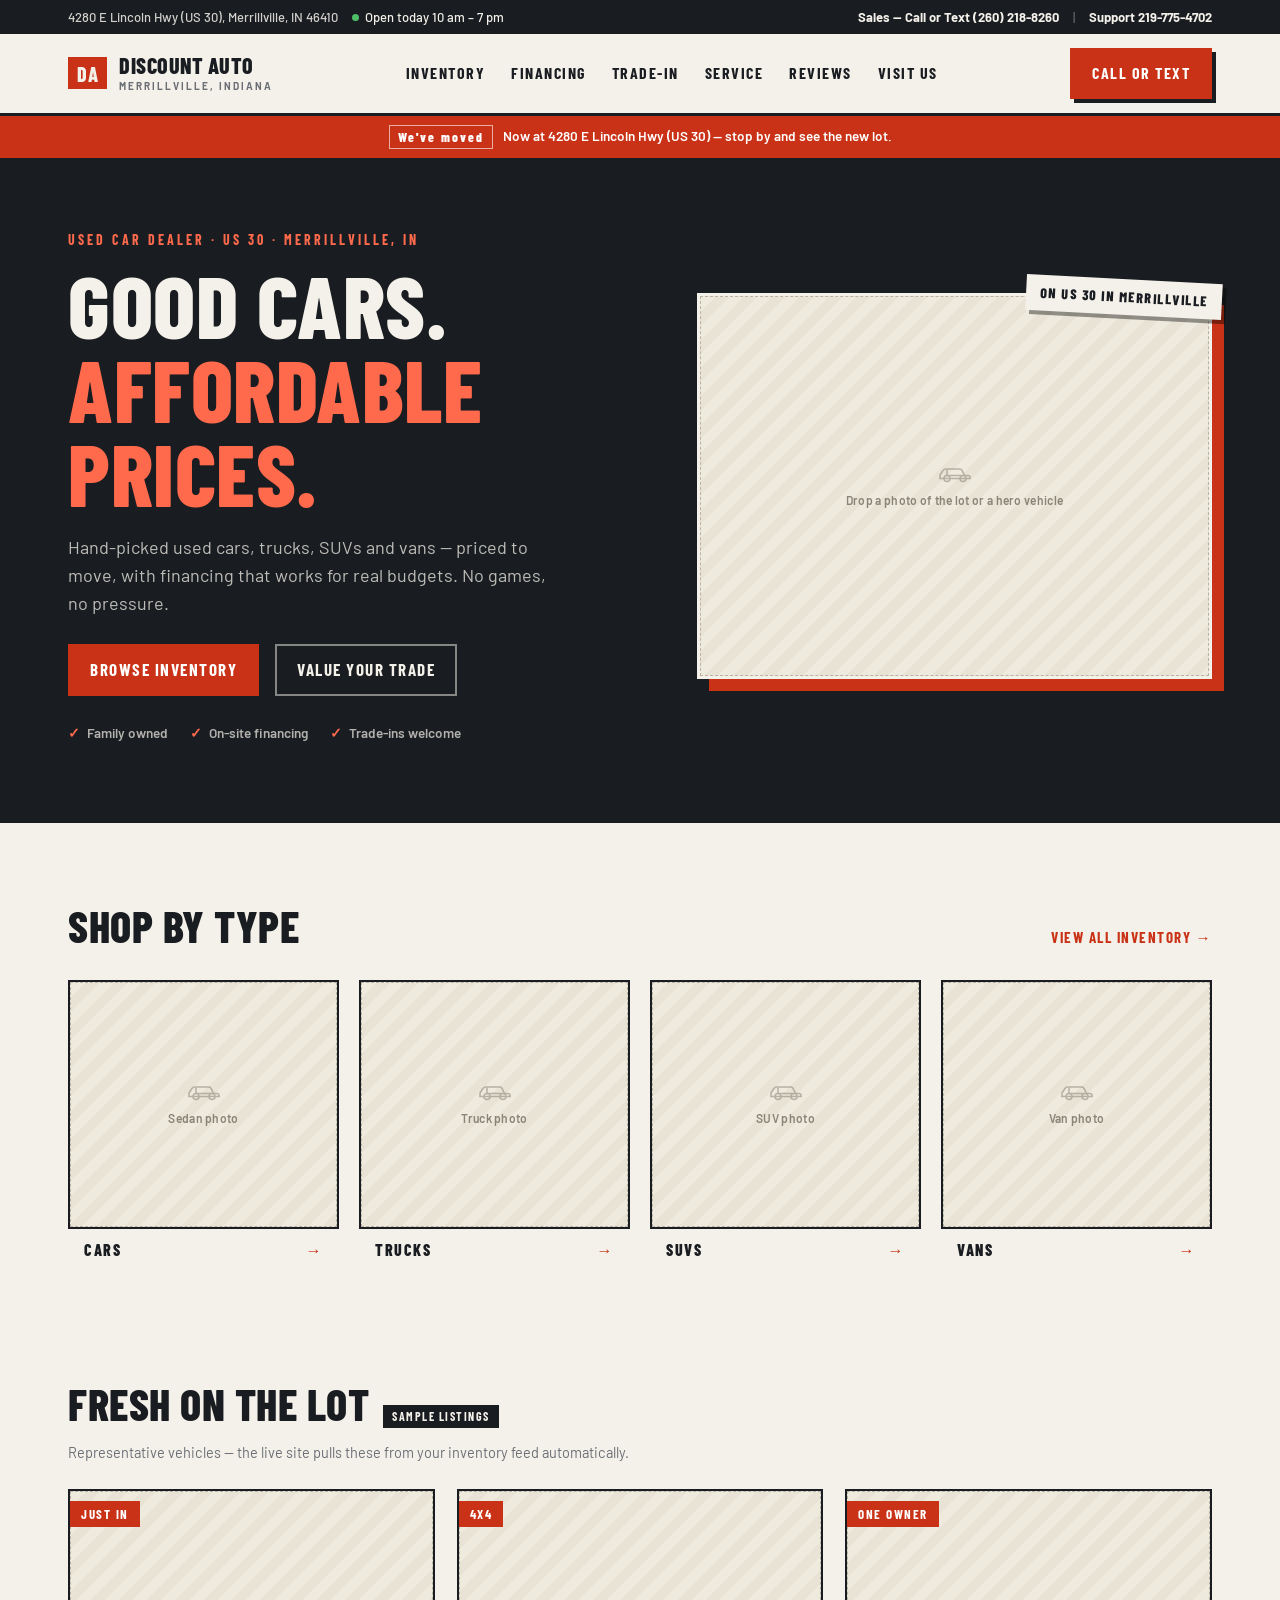
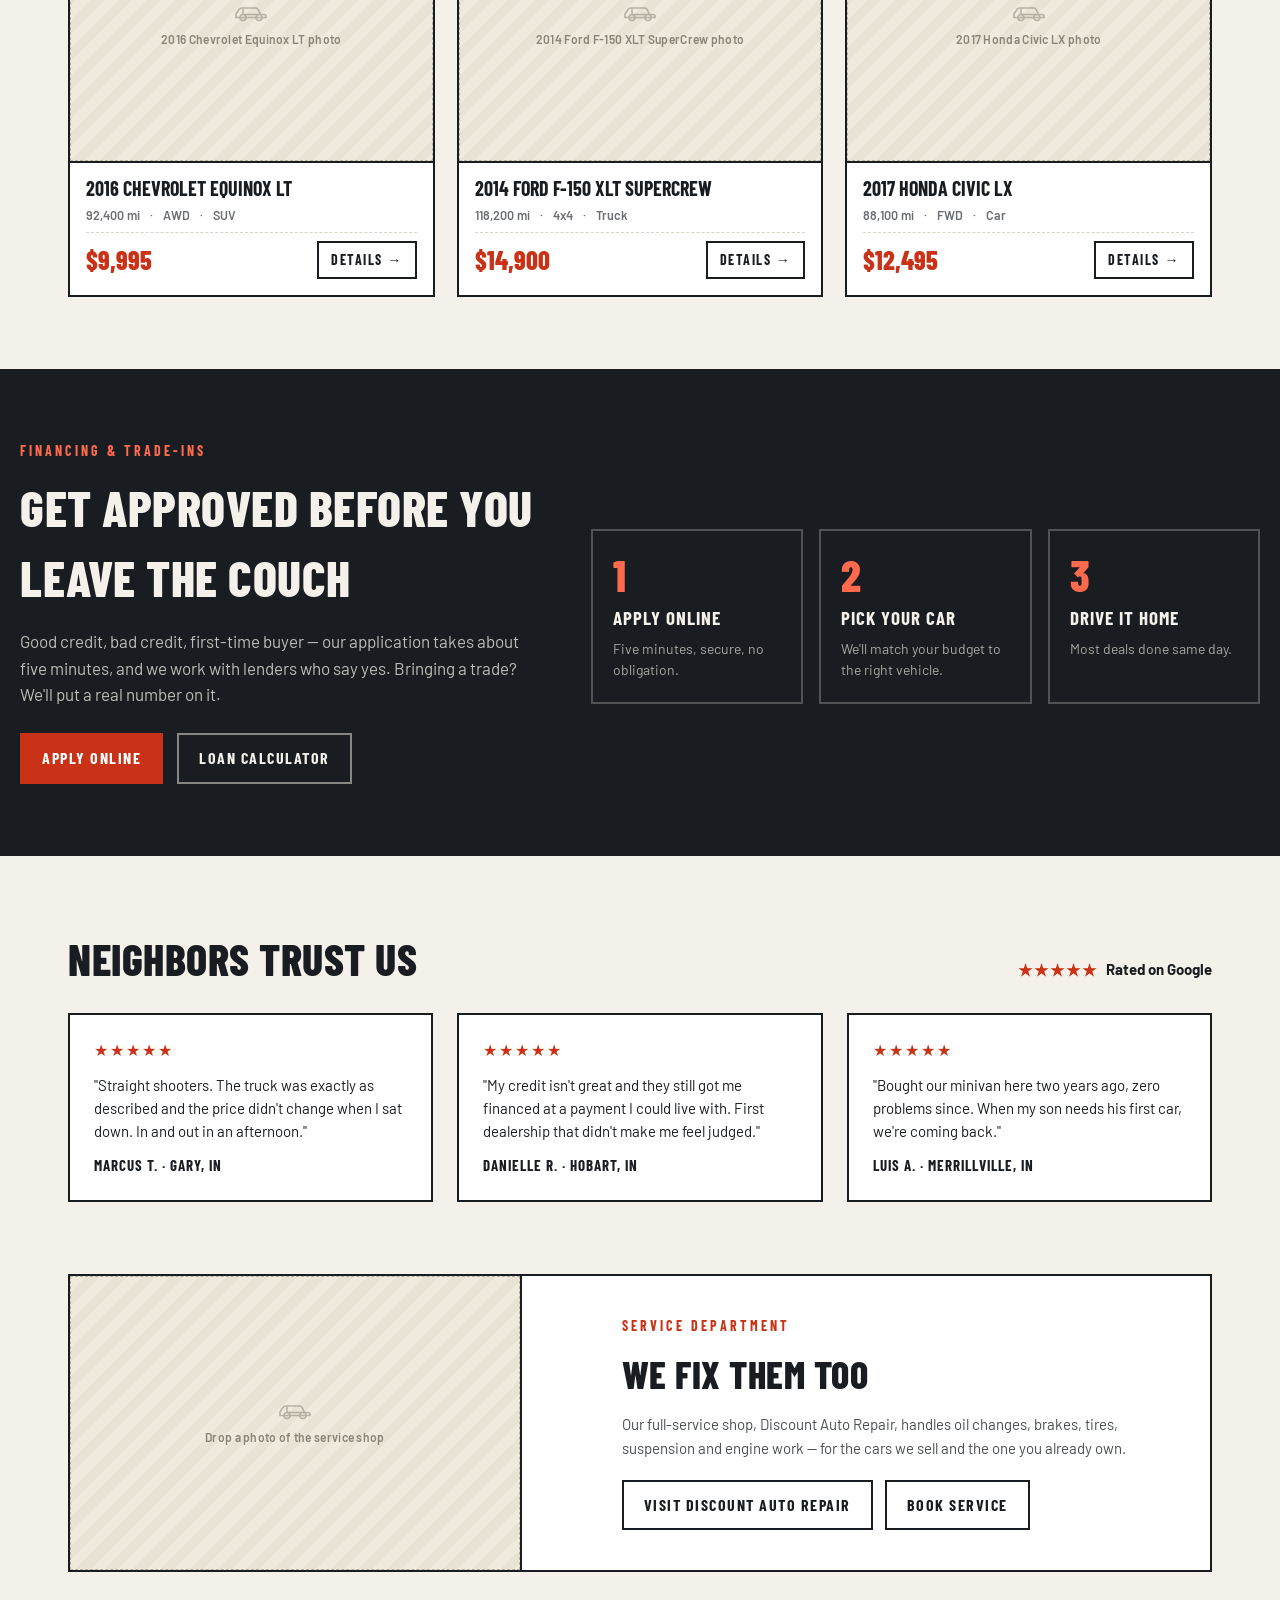
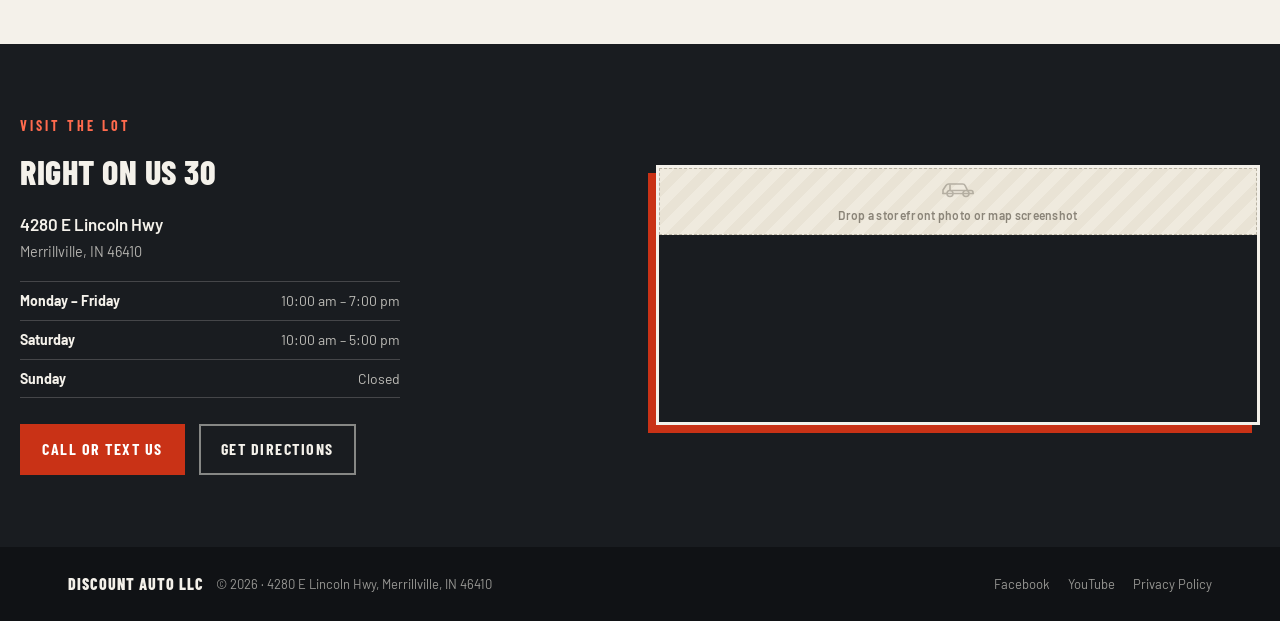
==== index.html @ fc5f5830 "Discount Auto LLC website redesign — static rebuild from Claude Design mockup Translates the Mobile " ====
<!DOCTYPE html>
<html lang="en">
<head>
<meta charset="utf-8">
<title>Discount Auto LLC — Used Cars in Merrillville, IN</title>
<meta name="viewport" content="width=device-width, initial-scale=1">
<meta name="description" content="Hand-picked used cars, trucks, SUVs and vans in Merrillville, IN. On-site financing, trade-ins welcome, no games.">
<link rel="preconnect" href="https://fonts.googleapis.com">
<link rel="preconnect" href="https://fonts.gstatic.com" crossorigin>
<link href="https://fonts.googleapis.com/css2?family=Barlow+Condensed:wght@500;600;700;800&family=Barlow:ital,wght@0,400;0,500;0,600;0,700;1,400&display=swap" rel="stylesheet">
<link rel="stylesheet" href="styles.css">
</head>
<body>

<div class="utility-bar">
  <div class="container">
    <div class="utility-left">
      <span class="addr">4280 E Lincoln Hwy (US 30), Merrillville, IN 46410</span>
      <span class="open-dot">Open today 10 am – 7 pm</span>
    </div>
    <div class="utility-right">
      <a href="tel:2602188260">Sales — Call or Text (260) 218-8260</a>
      <span class="sep">|</span>
      <a href="tel:2197754702">Support 219-775-4702</a>
    </div>
  </div>
</div>

<header class="site-header">
  <div class="container bar">
    <a href="index.html" class="brand">
      <div class="brand-badge">DA</div>
      <div>
        <div class="brand-name">Discount Auto</div>
        <div class="brand-sub">Merrillville, Indiana</div>
      </div>
    </a>
    <nav class="main-nav">
      <a href="inventory.html">Inventory</a>
      <a href="financing.html">Financing</a>
      <a href="financing.html#trade">Trade-In</a>
      <a href="#service">Service</a>
      <a href="#reviews">Reviews</a>
      <a href="#visit">Visit Us</a>
    </nav>
    <a href="tel:2602188260" class="btn btn-primary header-cta">Call or Text</a>
    <button class="hamburger" aria-label="Menu" aria-expanded="false">☰</button>
  </div>
</header>
<nav class="mobile-nav">
  <div class="container">
    <a href="inventory.html">Inventory</a>
    <a href="financing.html">Financing</a>
    <a href="financing.html#trade">Trade-In</a>
    <a href="#service">Service</a>
    <a href="#reviews">Reviews</a>
    <a href="#visit">Visit Us</a>
    <a href="tel:2602188260" class="btn btn-primary btn-block">Call or Text</a>
  </div>
</nav>

<main>

  <div class="banner">
    <div class="container">
      <span class="tag">We've moved</span>
      <span>Now at 4280 E Lincoln Hwy (US 30) — stop by and see the new lot.</span>
    </div>
  </div>

  <section class="hero">
    <div class="container">
      <div>
        <div class="eyebrow">Used Car Dealer · US 30 · Merrillville, IN</div>
        <h1>Good cars.<br><span class="accent">Affordable prices.</span></h1>
        <p class="lede">Hand-picked used cars, trucks, SUVs and vans — priced to move, with financing that works for real budgets. No games, no pressure.</p>
        <div class="hero-ctas">
          <a href="inventory.html" class="btn btn-primary">Browse inventory</a>
          <a href="financing.html#trade" class="btn btn-ghost-light">Value your trade</a>
        </div>
        <ul class="trust-list">
          <li>Family owned</li>
          <li>On-site financing</li>
          <li>Trade-ins welcome</li>
        </ul>
      </div>
      <div class="hero-media">
        <div class="frame">
          <div class="photo-slot" data-label="Drop a photo of the lot or a hero vehicle"></div>
        </div>
        <div class="tag-corner">On US 30 in Merrillville</div>
      </div>
    </div>
  </section>

  <section class="section-pad">
    <div class="container">
      <div class="section-head">
        <h2>Shop by type</h2>
        <a href="inventory.html" class="section-link">View all inventory →</a>
      </div>
      <div class="type-grid">
        <a href="inventory.html?type=Car" class="type-card">
          <div class="photo-slot" data-label="Sedan photo"></div>
          <div class="label"><span>Cars</span><span>→</span></div>
        </a>
        <a href="inventory.html?type=Truck" class="type-card">
          <div class="photo-slot" data-label="Truck photo"></div>
          <div class="label"><span>Trucks</span><span>→</span></div>
        </a>
        <a href="inventory.html?type=SUV" class="type-card">
          <div class="photo-slot" data-label="SUV photo"></div>
          <div class="label"><span>SUVs</span><span>→</span></div>
        </a>
        <a href="inventory.html?type=Van" class="type-card">
          <div class="photo-slot" data-label="Van photo"></div>
          <div class="label"><span>Vans</span><span>→</span></div>
        </a>
      </div>
    </div>
  </section>

  <section id="inventory" class="section-pad">
    <div class="container">
      <div class="section-head" style="margin-bottom: 8px">
        <div style="display:flex; align-items:baseline; gap:14px; flex-wrap:wrap">
          <h2>Fresh on the lot</h2>
          <span class="sample-tag">Sample listings</span>
        </div>
      </div>
      <p style="margin: 0 0 26px; color: var(--muted); font-size: 14.5px">Representative vehicles — the live site pulls these from your inventory feed automatically.</p>
      <div class="veh-grid" id="featured-grid"></div>
    </div>
  </section>

  <section id="financing" class="section-dark">
    <div class="container section-pad split">
      <div>
        <div class="eyebrow">Financing &amp; trade-ins</div>
        <h2>Get approved before you leave the couch</h2>
        <p class="lede">Good credit, bad credit, first-time buyer — our application takes about five minutes, and we work with lenders who say yes. Bringing a trade? We'll put a real number on it.</p>
        <div style="display:flex; gap:14px; flex-wrap:wrap">
          <a href="financing.html" class="btn btn-primary">Apply online</a>
          <a href="financing.html" class="btn btn-ghost-light">Loan calculator</a>
        </div>
      </div>
      <div class="steps">
        <div class="step"><div class="num">1</div><div class="t">Apply online</div><div class="d">Five minutes, secure, no obligation.</div></div>
        <div class="step"><div class="num">2</div><div class="t">Pick your car</div><div class="d">We'll match your budget to the right vehicle.</div></div>
        <div class="step"><div class="num">3</div><div class="t">Drive it home</div><div class="d">Most deals done same day.</div></div>
      </div>
    </div>
  </section>

  <section id="reviews" class="section-pad">
    <div class="container">
      <div class="section-head">
        <h2>Neighbors trust us</h2>
        <div style="display:flex; align-items:center; gap:8px; font-weight:700; font-size:15px">
          <span class="stars">★★★★★</span><span>Rated on Google</span>
        </div>
      </div>
      <div class="review-grid">
        <div class="review-card">
          <div class="stars">★★★★★</div>
          <p>"Straight shooters. The truck was exactly as described and the price didn't change when I sat down. In and out in an afternoon."</p>
          <div class="who">Marcus T. · Gary, IN</div>
        </div>
        <div class="review-card">
          <div class="stars">★★★★★</div>
          <p>"My credit isn't great and they still got me financed at a payment I could live with. First dealership that didn't make me feel judged."</p>
          <div class="who">Danielle R. · Hobart, IN</div>
        </div>
        <div class="review-card">
          <div class="stars">★★★★★</div>
          <p>"Bought our minivan here two years ago, zero problems since. When my son needs his first car, we're coming back."</p>
          <div class="who">Luis A. · Merrillville, IN</div>
        </div>
      </div>
    </div>
  </section>

  <section id="service" class="section-pad" style="padding-top: 0">
    <div class="container">
      <div class="panel split">
        <div class="media">
          <div class="photo-slot" data-label="Drop a photo of the service shop"></div>
        </div>
        <div class="content">
          <div class="eyebrow" style="margin-bottom:0; color: var(--brick)">Service department</div>
          <h2>We fix them too</h2>
          <p>Our full-service shop, Discount Auto Repair, handles oil changes, brakes, tires, suspension and engine work — for the cars we sell and the one you already own.</p>
          <div class="ctas">
            <a href="https://discount-auto-repair-website.vercel.app/" target="_blank" rel="noopener" class="btn btn-ghost" style="border-color: var(--ink)">Visit Discount Auto Repair</a>
            <a href="tel:2602188260" class="btn btn-ghost" style="border-color: var(--ink)">Book service</a>
          </div>
        </div>
      </div>
    </div>
  </section>

  <section id="visit" class="section-dark">
    <div class="container section-pad visit-grid">
      <div>
        <div class="eyebrow">Visit the lot</div>
        <h2 style="font-size: 34px; margin-bottom: 18px">Right on US 30</h2>
        <div style="font-size: 17px; font-weight: 600; margin-bottom: 4px">4280 E Lincoln Hwy</div>
        <div style="font-size: 14.5px; color: rgba(244,241,234,.7); margin-bottom: 20px">Merrillville, IN 46410</div>
        <div class="hours-table">
          <div class="hours-row"><span class="d">Monday – Friday</span><span class="t">10:00 am – 7:00 pm</span></div>
          <div class="hours-row"><span class="d">Saturday</span><span class="t">10:00 am – 5:00 pm</span></div>
          <div class="hours-row"><span class="d">Sunday</span><span class="t">Closed</span></div>
        </div>
        <div style="display:flex; gap:14px; flex-wrap:wrap">
          <a href="tel:2602188260" class="btn btn-primary">Call or text us</a>
          <a href="https://www.google.com/maps/place/Discount+Auto+LLC" target="_blank" rel="noopener" class="btn btn-ghost-light">Get directions</a>
        </div>
      </div>
      <div style="position:relative; min-height: 260px; border: 3px solid var(--paper); box-shadow: -8px 8px 0 var(--brick)">
        <div class="photo-slot" data-label="Drop a storefront photo or map screenshot"></div>
      </div>
    </div>
  </section>

</main>

<footer class="site-footer">
  <div class="container">
    <div class="footer-brand">
      <strong>Discount Auto LLC</strong>
      <span>© 2026 · 4280 E Lincoln Hwy, Merrillville, IN 46410</span>
    </div>
    <div class="footer-links">
      <a href="#" onclick="return false">Facebook</a>
      <a href="#" onclick="return false">YouTube</a>
      <a href="#" onclick="return false">Privacy Policy</a>
    </div>
  </div>
</footer>

<script src="data.js"></script>
<script src="site.js"></script>
<script>
  document.getElementById("featured-grid").innerHTML =
    window.VEHICLES.slice(0, 3).map(vehCardHTML).join("");
</script>
</body>
</html>
---- styles.css ----
/* Discount Auto LLC — shared design system
   Palette + type pulled from the Claude Design mockup (Mobile Screens.dc.html
   and the four desktop pages). Mobile-first; desktop layout kicks in at 1000px. */

:root {
  --ink: #191c20;
  --paper: #f4f1ea;
  --paper-soft: #e6e2d8;
  --brick: #c93216;
  --brick-hover: #e04524;
  --brick-dark: #a02710;
  --accent: #ff6a4d;
  --muted: #6b6f75;
  --muted-2: #9a9ea4;
  --line: #d8d3c8;
  --footer-bg: #101215;
  --white: #ffffff;
  --container: 1240px;
}

* { box-sizing: border-box; }
html, body { margin: 0; padding: 0; background: var(--paper); }
body {
  font-family: 'Barlow', sans-serif;
  color: var(--ink);
  -webkit-font-smoothing: antialiased;
  line-height: 1.4;
}
h1, h2, h3, .display {
  font-family: 'Barlow Condensed', sans-serif;
  font-weight: 800;
  text-transform: uppercase;
  letter-spacing: .5px;
  margin: 0;
}
a { color: var(--brick); text-decoration: none; }
a:hover { color: var(--brick-dark); }
img { max-width: 100%; display: block; }
button { font-family: inherit; }

.container {
  max-width: var(--container);
  margin: 0 auto;
  padding: 0 20px;
}
@media (min-width: 1000px) {
  .container { padding: 0 48px; }
}

/* ---------- Utility bar + header ---------- */
.utility-bar {
  background: var(--ink);
  color: var(--paper);
  font-size: 13px;
  font-weight: 500;
}
.utility-bar .container {
  padding-top: 8px;
  padding-bottom: 8px;
  display: flex;
  align-items: center;
  justify-content: space-between;
  gap: 16px;
  flex-wrap: wrap;
}
.utility-bar .addr { opacity: .85; }
.utility-bar .open-dot {
  display: inline-flex; align-items: center; gap: 6px;
}
.utility-bar .open-dot::before {
  content: ''; width: 7px; height: 7px; border-radius: 50%; background: #4fbf67; display: inline-block;
}
.utility-bar a { color: var(--paper); font-weight: 700; }
.utility-bar a:hover { color: var(--accent); }
.utility-bar .sep { opacity: .35; }
.utility-left, .utility-right { display: flex; align-items: center; gap: 14px; flex-wrap: wrap; }

header.site-header {
  background: var(--paper);
  border-bottom: 3px solid var(--ink);
  position: sticky;
  top: 0;
  z-index: 40;
}
header.site-header .bar {
  padding-top: 14px;
  padding-bottom: 14px;
  display: flex;
  align-items: center;
  justify-content: space-between;
  gap: 20px;
}
.brand { display: flex; align-items: center; gap: 12px; color: var(--ink); }
.brand-badge {
  background: var(--brick); color: var(--paper);
  font-family: 'Barlow Condensed', sans-serif; font-weight: 800; font-size: 20px;
  line-height: 1; padding: 7px 9px 5px; letter-spacing: .5px;
}
.brand-name { font-family: 'Barlow Condensed', sans-serif; font-weight: 800; font-size: 22px; line-height: 1; letter-spacing: .5px; text-transform: uppercase; }
.brand-sub { font-size: 10px; font-weight: 700; letter-spacing: 2px; text-transform: uppercase; color: var(--muted); margin-top: 3px; }

nav.main-nav {
  display: none;
  align-items: center; gap: 26px;
  font-family: 'Barlow Condensed', sans-serif; font-weight: 700; font-size: 16px;
  letter-spacing: 1.5px; text-transform: uppercase;
}
nav.main-nav a { color: var(--ink); }
nav.main-nav a:hover, nav.main-nav a.active { color: var(--brick); }
nav.main-nav a.active { border-bottom: 3px solid var(--brick); padding-bottom: 2px; }

.btn {
  display: inline-flex; align-items: center; justify-content: center;
  font-family: 'Barlow Condensed', sans-serif; font-weight: 700;
  letter-spacing: 1.5px; text-transform: uppercase;
  border: 2px solid var(--ink);
  padding: 12px 20px;
  cursor: pointer;
  text-align: center;
}
.btn-primary { background: var(--brick); color: #fff; border-color: var(--brick); box-shadow: 4px 4px 0 var(--ink); }
.btn-primary:hover { background: var(--brick-hover); color: #fff; }
.btn-ghost { background: transparent; color: var(--ink); }
.btn-ghost:hover { background: var(--ink); color: var(--paper); }
.btn-ghost-light { background: transparent; color: var(--paper); border-color: rgba(244,241,234,.5); }
.btn-ghost-light:hover { border-color: var(--paper); color: #fff; }
.btn-block { width: 100%; }
.header-cta { display: none; }

.hamburger {
  display: flex; align-items: center; justify-content: center;
  width: 40px; height: 40px; border: 2px solid var(--ink); background: transparent;
  font-size: 20px; line-height: 1; cursor: pointer;
}
.mobile-nav {
  display: none;
  border-bottom: 3px solid var(--ink);
  background: var(--paper);
}
.mobile-nav.open { display: block; }
.mobile-nav .container { padding-top: 14px; padding-bottom: 18px; display: flex; flex-direction: column; gap: 4px; }
.mobile-nav a {
  color: var(--ink); font-family: 'Barlow Condensed', sans-serif; font-weight: 700;
  font-size: 20px; letter-spacing: 1px; text-transform: uppercase;
  padding: 10px 0; border-bottom: 1.5px solid var(--line);
}
.mobile-nav a.active { color: var(--brick); }
.mobile-nav .btn { margin-top: 12px; }

@media (min-width: 900px) {
  nav.main-nav { display: flex; }
  .header-cta { display: inline-flex; }
  .hamburger, .mobile-nav { display: none !important; }
}

/* ---------- Banner ---------- */
.banner {
  background: var(--brick); color: #fff; font-size: 13.5px; font-weight: 600;
}
.banner .container { padding-top: 9px; padding-bottom: 9px; display: flex; align-items: center; justify-content: center; gap: 10px; flex-wrap: wrap; text-align: center; }
.banner .tag {
  font-family: 'Barlow Condensed', sans-serif; font-weight: 800; letter-spacing: 2px; font-size: 13px;
  border: 1.5px solid rgba(255,255,255,.6); padding: 2px 8px; white-space: nowrap;
}

/* ---------- Hero ---------- */
.hero { background: var(--ink); color: var(--paper); overflow: hidden; }
.hero .container {
  padding-top: 48px; padding-bottom: 48px;
  display: grid; gap: 36px; align-items: center;
}
.eyebrow {
  font-family: 'Barlow Condensed', sans-serif; font-weight: 700; font-size: 14px;
  letter-spacing: 3px; text-transform: uppercase; color: var(--accent); margin-bottom: 14px;
}
.hero h1 { font-size: 52px; line-height: .95; margin-bottom: 20px; }
.hero h1 .accent { color: var(--accent); }
.hero p.lede { font-size: 16px; line-height: 1.55; color: rgba(244,241,234,.75); max-width: 480px; margin: 0 0 26px; }
.hero-ctas { display: flex; flex-direction: column; gap: 12px; margin-bottom: 28px; }
.hero-ctas .btn { font-size: 17px; }
.trust-list { display: flex; flex-wrap: wrap; gap: 10px 22px; font-size: 13.5px; font-weight: 600; color: rgba(244,241,234,.7); list-style: none; padding: 0; margin: 0; }
.trust-list li { display: flex; gap: 7px; align-items: center; }
.trust-list li::before { content: '✓'; color: var(--accent); }
.hero-media { position: relative; }
.hero-media .frame { position: relative; width: 100%; aspect-ratio: 4/3; border: 3px solid var(--paper); box-shadow: 8px 8px 0 var(--brick); }
.hero-media .tag-corner {
  position: absolute; top: -14px; right: -10px; background: var(--paper); color: var(--ink);
  font-family: 'Barlow Condensed', sans-serif; font-weight: 800; font-size: 14px; letter-spacing: 1.5px;
  text-transform: uppercase; padding: 8px 14px; transform: rotate(3deg); box-shadow: 4px 4px 0 rgba(0,0,0,.4);
}
@media (min-width: 900px) {
  .hero .container { grid-template-columns: minmax(0, 1.05fr) minmax(0, .95fr); gap: 60px; padding-top: 72px; padding-bottom: 80px; }
  .hero h1 { font-size: 88px; }
  .hero p.lede { font-size: 18px; }
  .hero-ctas { flex-direction: row; gap: 16px; }
  .hero-media .frame { box-shadow: 12px 12px 0 var(--brick); }
}

/* ---------- Photo placeholder ---------- */
.photo-slot {
  position: relative; width: 100%; height: 100%;
  background: repeating-linear-gradient(135deg, #efeade, #efeade 10px, #e9e3d5 10px, #e9e3d5 20px);
  border: 1.5px dashed #b9b3a4;
  display: flex; flex-direction: column; align-items: center; justify-content: center; gap: 8px;
  color: #8a8478; text-align: center; padding: 10px;
}
.photo-slot svg { opacity: .55; }
.photo-slot span { font-size: 12px; font-weight: 600; letter-spacing: .3px; }

/* ---------- Sections & headings ---------- */
section { background: var(--paper); }
.section-pad { padding: 44px 0; }
@media (min-width: 900px) { .section-pad { padding: 72px 0; } }
.section-head { display: flex; align-items: baseline; justify-content: space-between; gap: 16px; margin-bottom: 24px; flex-wrap: wrap; }
.section-head h2 { font-size: 30px; }
@media (min-width: 900px) { .section-head h2 { font-size: 44px; } }
.section-link { font-family: 'Barlow Condensed', sans-serif; font-weight: 700; font-size: 15px; letter-spacing: 1.5px; text-transform: uppercase; white-space: nowrap; }

/* ---------- Type grid (home) ---------- */
.type-grid { display: grid; grid-template-columns: repeat(2, minmax(0, 1fr)); gap: 14px; }
@media (min-width: 900px) { .type-grid { grid-template-columns: repeat(4, minmax(0, 1fr)); gap: 20px; } }
.type-card { display: block; border: 2.5px solid var(--ink); background: #fff; color: var(--ink); }
.type-card:hover { box-shadow: 6px 6px 0 var(--brick); color: var(--ink); }
.type-card .photo-slot { aspect-ratio: 4/3; }
.type-card .label { display: flex; justify-content: space-between; align-items: center; padding: 10px 14px; border-top: 2.5px solid var(--ink); font-family: 'Barlow Condensed', sans-serif; font-weight: 800; font-size: 16px; letter-spacing: 1.5px; text-transform: uppercase; }
.type-card .label span:last-child { color: var(--brick); }

/* ---------- Vehicle cards ---------- */
.veh-grid { display: grid; grid-template-columns: 1fr; gap: 18px; }
@media (min-width: 640px) { .veh-grid { grid-template-columns: repeat(2, minmax(0, 1fr)); } }
@media (min-width: 900px) { .veh-grid { grid-template-columns: repeat(3, minmax(0, 1fr)); gap: 22px; } }

.veh-card {
  background: #fff; border: 2.5px solid var(--ink); display: flex; flex-direction: column; color: var(--ink);
}
.veh-card:hover { box-shadow: 8px 8px 0 rgba(25,28,32,.15); color: var(--ink); }
.veh-card .media { position: relative; width: 100%; aspect-ratio: 4/3; border-bottom: 2.5px solid var(--ink); }
.badge {
  position: absolute; top: 10px; left: 0; background: var(--brick); color: #fff;
  font-family: 'Barlow Condensed', sans-serif; font-weight: 700; font-size: 13px; letter-spacing: 1.5px;
  text-transform: uppercase; padding: 4px 11px; pointer-events: none;
}
.veh-card .body { padding: 14px 16px 16px; display: flex; flex-direction: column; gap: 8px; flex: 1; }
.veh-card .title { font-family: 'Barlow Condensed', sans-serif; font-weight: 700; font-size: 20px; line-height: 1.1; text-transform: uppercase; }
.veh-card .meta { display: flex; gap: 10px; font-size: 12.5px; font-weight: 600; color: var(--muted); flex-wrap: wrap; }
.veh-card .foot { display: flex; align-items: center; justify-content: space-between; margin-top: auto; padding-top: 8px; border-top: 1.5px dashed var(--line); }
.veh-card .price { font-family: 'Barlow Condensed', sans-serif; font-weight: 800; font-size: 26px; color: var(--brick); }
.veh-card .details-link { font-family: 'Barlow Condensed', sans-serif; font-weight: 700; font-size: 14px; letter-spacing: 1.5px; text-transform: uppercase; border: 2px solid var(--ink); padding: 7px 12px; }
.veh-card:hover .details-link { background: var(--ink); color: var(--paper); }
.sample-tag {
  background: var(--ink); color: var(--paper); font-family: 'Barlow Condensed', sans-serif; font-weight: 700;
  font-size: 12px; letter-spacing: 1.5px; text-transform: uppercase; padding: 3px 9px; display: inline-block;
}

/* ---------- Dark section ---------- */
.section-dark { background: var(--ink); color: var(--paper); }
.section-dark .eyebrow { margin-bottom: 12px; }
.section-dark h2 { font-size: 32px; margin-bottom: 16px; }
@media (min-width: 900px) { .section-dark h2 { font-size: 50px; } }
.section-dark p.lede { color: rgba(244,241,234,.75); font-size: 16px; line-height: 1.55; max-width: 520px; margin: 0 0 26px; }
@media (min-width: 900px) { .section-dark p.lede { font-size: 17px; } }

.steps { display: grid; grid-template-columns: 1fr; gap: 16px; margin-top: 8px; }
@media (min-width: 700px) { .steps { grid-template-columns: repeat(3, minmax(0, 1fr)); } }
.step { border: 2px solid rgba(244,241,234,.25); padding: 22px 20px; }
.step .num { font-family: 'Barlow Condensed', sans-serif; font-weight: 800; font-size: 44px; color: var(--accent); line-height: 1; }
.step .t { font-family: 'Barlow Condensed', sans-serif; font-weight: 700; font-size: 19px; text-transform: uppercase; letter-spacing: 1px; margin: 8px 0 6px; }
.step .d { font-size: 14px; line-height: 1.5; color: rgba(244,241,234,.65); }
.steps.light .step { border-color: var(--line); background: #fff; }
.steps.light .step .num { color: var(--brick); }
.steps.light .step .d { color: var(--muted); }
.steps.light .step .d a { font-weight: 700; }

@media (min-width: 900px) {
  .split { display: grid; grid-template-columns: minmax(0, 1fr) minmax(0, 1.3fr); gap: 56px; align-items: center; }
  .split.rev { grid-template-columns: minmax(0, 1fr) minmax(0, 1fr); }
}

/* ---------- Reviews ---------- */
.review-grid { display: grid; grid-template-columns: 1fr; gap: 18px; }
@media (min-width: 900px) { .review-grid { grid-template-columns: repeat(3, minmax(0, 1fr)); gap: 24px; } }
.review-card { background: #fff; border: 2.5px solid var(--ink); padding: 24px; display: flex; flex-direction: column; gap: 12px; }
.stars { color: var(--brick); font-size: 16px; letter-spacing: 2px; }
.review-card p { margin: 0; font-size: 15px; line-height: 1.55; }
.review-card .who { font-family: 'Barlow Condensed', sans-serif; font-weight: 700; font-size: 15px; letter-spacing: 1px; text-transform: uppercase; margin-top: auto; }

/* ---------- Service / visit panel ---------- */
.panel { background: #fff; border: 2.5px solid var(--ink); }
@media (min-width: 900px) { .panel.split { grid-template-columns: minmax(0, 1fr) minmax(0, 1.4fr); align-items: stretch; } }
.panel .media { position: relative; min-height: 220px; aspect-ratio: 4/3; }
@media (min-width: 900px) { .panel .media { aspect-ratio: auto; border-right: 2.5px solid var(--ink); } }
.panel .content { padding: 28px 24px; display: flex; flex-direction: column; justify-content: center; gap: 12px; }
@media (min-width: 900px) { .panel .content { padding: 40px 44px; } }
.panel .content h2 { font-size: 28px; }
@media (min-width: 900px) { .panel .content h2 { font-size: 38px; } }
.panel .content p { margin: 0; font-size: 15px; line-height: 1.55; color: #4a4e54; }
.panel .content .ctas { display: flex; gap: 12px; margin-top: 8px; flex-wrap: wrap; }

.visit-grid { display: grid; gap: 32px; }
@media (min-width: 900px) { .visit-grid { grid-template-columns: minmax(0, 1fr) minmax(0, 1fr); align-items: center; } }

.hours-table { display: flex; flex-direction: column; border-top: 1.5px solid rgba(244,241,234,.2); max-width: 380px; margin: 20px 0 26px; }
.hours-row { display: flex; justify-content: space-between; padding: 9px 0; border-bottom: 1.5px solid rgba(244,241,234,.2); font-size: 14px; }
.hours-row .d { font-weight: 700; }
.hours-row .t { color: rgba(244,241,234,.75); }

/* ---------- Footer ---------- */
footer.site-footer { background: var(--footer-bg); color: rgba(244,241,234,.6); font-size: 13px; }
footer.site-footer .container { padding: 26px 20px; display: flex; flex-direction: column; gap: 14px; align-items: flex-start; }
@media (min-width: 900px) { footer.site-footer .container { flex-direction: row; align-items: center; justify-content: space-between; padding: 26px 48px; } }
.footer-brand { display: flex; align-items: center; gap: 12px; flex-wrap: wrap; }
.footer-brand strong { font-family: 'Barlow Condensed', sans-serif; font-weight: 800; font-size: 16px; letter-spacing: 1px; text-transform: uppercase; color: var(--paper); }
.footer-links { display: flex; gap: 18px; flex-wrap: wrap; }
.footer-links a { color: rgba(244,241,234,.6); }
.footer-links a:hover { color: var(--accent); }

/* ---------- Inventory page ---------- */
.inv-head { background: var(--ink); color: var(--paper); }
.inv-head .container { padding: 26px 20px; display: flex; align-items: baseline; justify-content: space-between; gap: 16px; flex-wrap: wrap; }
@media (min-width: 900px) { .inv-head .container { padding: 36px 48px; } }
.inv-head h1 { font-size: 38px; }
@media (min-width: 900px) { .inv-head h1 { font-size: 52px; } }
.inv-head .count { font-size: 14px; color: rgba(244,241,234,.7); font-weight: 600; }

.inv-layout { display: block; }
@media (min-width: 900px) { .inv-layout { display: grid; grid-template-columns: 250px minmax(0, 1fr); gap: 36px; align-items: start; } }

.filters { border: 2.5px solid var(--ink); background: #fff; padding: 20px; display: flex; flex-direction: column; gap: 22px; margin-bottom: 22px; }
@media (min-width: 900px) { .filters { position: sticky; top: 90px; margin-bottom: 0; } }
.filters .f-title { font-family: 'Barlow Condensed', sans-serif; font-weight: 800; font-size: 20px; letter-spacing: 1.5px; text-transform: uppercase; border-bottom: 2.5px solid var(--ink); padding-bottom: 9px; }
.filters .f-label { font-family: 'Barlow Condensed', sans-serif; font-weight: 700; font-size: 14px; letter-spacing: 1.5px; text-transform: uppercase; color: var(--muted); margin-bottom: 8px; }
.checkrow-group { display: flex; flex-direction: column; gap: 4px; }
.checkrow { display: flex; align-items: center; gap: 10px; font-size: 14.5px; font-weight: 600; cursor: pointer; padding: 5px 0; flex-wrap: wrap; }
.checkrow input { width: 17px; height: 17px; accent-color: var(--brick); flex-shrink: 0; }
.range-row input[type="range"] { width: 100%; accent-color: var(--brick); }
.range-value { font-family: 'Barlow Condensed', sans-serif; font-weight: 800; font-size: 20px; color: var(--brick); margin-top: 6px; }
.filters .fine-print { border-top: 1.5px dashed var(--line); padding-top: 14px; font-size: 13px; line-height: 1.5; color: var(--muted); }

.results-bar { display: flex; align-items: center; justify-content: space-between; gap: 16px; margin-bottom: 18px; flex-wrap: wrap; }
.results-count { font-size: 14px; font-weight: 600; color: var(--muted); }
.sort-select { display: flex; align-items: center; gap: 8px; font-size: 13.5px; font-weight: 600; }
.sort-select select { font-family: 'Barlow', sans-serif; font-size: 13.5px; font-weight: 600; padding: 8px 10px; border: 2px solid var(--ink); background: #fff; cursor: pointer; }
.empty-state { border: 2.5px dashed var(--ink); padding: 40px 20px; text-align: center; font-family: 'Barlow Condensed', sans-serif; font-weight: 700; font-size: 20px; text-transform: uppercase; letter-spacing: 1px; color: var(--muted); }

/* ---------- Vehicle detail page ---------- */
.breadcrumb { font-size: 13px; font-weight: 600; color: var(--muted); display: flex; gap: 8px; padding: 16px 0 0; flex-wrap: wrap; }
.detail-layout { display: block; padding: 20px 0 48px; }
@media (min-width: 1000px) { .detail-layout { display: grid; grid-template-columns: minmax(0, 1.3fr) minmax(0, 1fr); gap: 40px; align-items: start; padding: 24px 0 64px; } }

.main-photo { position: relative; width: 100%; aspect-ratio: 4/3; border: 3px solid var(--ink); box-shadow: 6px 6px 0 rgba(25,28,32,.12); margin-bottom: 12px; }
.thumb-row { display: grid; grid-template-columns: repeat(4, minmax(0, 1fr)); gap: 10px; margin-bottom: 24px; }
.thumb-row .photo-slot { aspect-ratio: 4/3; border-width: 1.5px; }

.specs h2 { font-size: 24px; margin-bottom: 14px; }
.spec-grid { display: grid; grid-template-columns: 1fr; gap: 0; border-top: 2px solid var(--ink); }
@media (min-width: 560px) { .spec-grid { grid-template-columns: minmax(0, 1fr) minmax(0, 1fr); gap: 0 32px; } }
.spec-row { display: flex; justify-content: space-between; padding: 10px 0; border-bottom: 1.5px solid var(--line); font-size: 14px; }
.spec-row .k { font-weight: 700; }

.buy-panel { display: flex; flex-direction: column; gap: 18px; margin-top: 28px; }
@media (min-width: 1000px) { .buy-panel { margin-top: 0; position: sticky; top: 90px; } }
.buy-panel h1 { font-size: 32px; margin-bottom: 8px; }
@media (min-width: 900px) { .buy-panel h1 { font-size: 40px; } }
.buy-meta { display: flex; gap: 10px; font-size: 13px; font-weight: 600; color: var(--muted); flex-wrap: wrap; }
.price-row { display: flex; align-items: baseline; gap: 12px; flex-wrap: wrap; }
.price-big { font-family: 'Barlow Condensed', sans-serif; font-weight: 800; font-size: 46px; color: var(--brick); line-height: 1; }
@media (min-width: 900px) { .price-big { font-size: 52px; } }
.carfax-link { font-size: 13px; font-weight: 700; border: 2px solid var(--ink); color: var(--ink); padding: 6px 11px; }
.carfax-link:hover { background: var(--ink); color: var(--paper); }

.calc { border: 2.5px solid var(--ink); background: #fff; padding: 20px; }
.calc .title { font-family: 'Barlow Condensed', sans-serif; font-weight: 800; font-size: 18px; letter-spacing: 1.5px; text-transform: uppercase; margin-bottom: 14px; }
.calc-row { display: flex; justify-content: space-between; font-size: 13.5px; font-weight: 600; margin-bottom: 6px; }
.calc-row .v { color: var(--brick); font-weight: 700; }
.calc input[type="range"] { width: 100%; accent-color: var(--brick); margin-bottom: 12px; }
.term-row { display: flex; align-items: center; gap: 10px; margin-bottom: 12px; flex-wrap: wrap; }
.term-btn {
  font-family: 'Barlow Condensed', sans-serif; font-weight: 700; font-size: 14px; letter-spacing: 1px;
  padding: 7px 13px; cursor: pointer; border: 2px solid var(--ink); background: #fff; color: var(--ink);
}
.term-btn.active { background: var(--ink); color: var(--paper); }
.monthly-row { border-top: 1.5px dashed var(--line); padding-top: 12px; display: flex; align-items: baseline; justify-content: space-between; }
.monthly-row .label { font-size: 13.5px; font-weight: 600; }
.monthly-row .amt { font-family: 'Barlow Condensed', sans-serif; font-weight: 800; font-size: 34px; color: var(--brick); }
.monthly-row .amt small { font-size: 15px; color: var(--ink); font-weight: 600; }
.calc .disclaimer { font-size: 11.5px; color: var(--muted); line-height: 1.45; margin-top: 10px; }

.similar { background: var(--ink); color: var(--paper); }
.similar h2 { font-size: 28px; margin-bottom: 20px; }
@media (min-width: 900px) { .similar h2 { font-size: 34px; } }
.similar .veh-card { background: var(--paper); border-color: var(--paper); }
.similar .veh-card:hover { box-shadow: 6px 6px 0 var(--brick); }

/* ---------- Financing page ---------- */
.fin-hero .split { padding: 40px 0 44px; }
@media (min-width: 900px) { .fin-hero .split { padding: 60px 0 72px; gap: 56px; } }
.fin-hero h1 { font-size: 42px; margin-bottom: 18px; }
@media (min-width: 900px) { .fin-hero h1 { font-size: 64px; } }
.checklist { display: flex; flex-direction: column; gap: 12px; font-size: 14px; font-weight: 600; list-style: none; padding: 0; margin: 0; }
.checklist li { display: flex; gap: 10px; align-items: flex-start; }
.checklist li::before { content: '✓'; color: var(--accent); font-size: 16px; flex-shrink: 0; }

.form-card { background: var(--paper); color: var(--ink); border: 3px solid var(--paper); box-shadow: -8px 8px 0 var(--brick); padding: 24px; margin-top: 8px; }
@media (min-width: 900px) { .form-card { padding: 32px; margin-top: 0; } }
.form-card h3 { font-size: 22px; margin-bottom: 4px; }
.field-grid { display: grid; grid-template-columns: 1fr; gap: 12px; }
@media (min-width: 500px) { .field-grid.two { grid-template-columns: minmax(0, 1fr) minmax(0, 1fr); } }
.field { display: flex; flex-direction: column; gap: 5px; font-size: 12.5px; font-weight: 700; }
.field input, .field select {
  font-family: 'Barlow', sans-serif; font-size: 14.5px; padding: 10px 12px; border: 2px solid var(--ink); background: #fff;
}
.field input::placeholder { color: var(--muted-2); }
.checkbox-line { display: flex; align-items: center; gap: 10px; font-size: 13.5px; font-weight: 600; cursor: pointer; }
.checkbox-line input { width: 17px; height: 17px; accent-color: var(--brick); flex-shrink: 0; }
.form-fine { font-size: 11.5px; color: var(--muted); line-height: 1.45; }
.form-success { display: none; flex-direction: column; gap: 14px; align-items: flex-start; padding: 12px 0 20px; }
.form-success.show { display: flex; }
.form-fields.hide { display: none; }
.form-success .check { font-size: 40px; color: var(--brick); }
.form-success h3 { font-size: 24px; }
.form-success p { margin: 0; font-size: 15px; line-height: 1.55; color: #4a4e54; }

.trade-banner {
  border: 2.5px solid var(--ink); background: var(--ink); color: var(--paper);
  padding: 30px 22px; display: flex; flex-direction: column; gap: 20px;
}
@media (min-width: 800px) { .trade-banner { flex-direction: row; align-items: center; justify-content: space-between; padding: 40px 44px; } }
.trade-banner h2 { font-size: 28px; margin-bottom: 10px; }
@media (min-width: 900px) { .trade-banner h2 { font-size: 36px; } }
.trade-banner p { margin: 0; font-size: 15px; line-height: 1.55; color: rgba(244,241,234,.75); max-width: 560px; }
.trade-banner .btn { white-space: nowrap; }
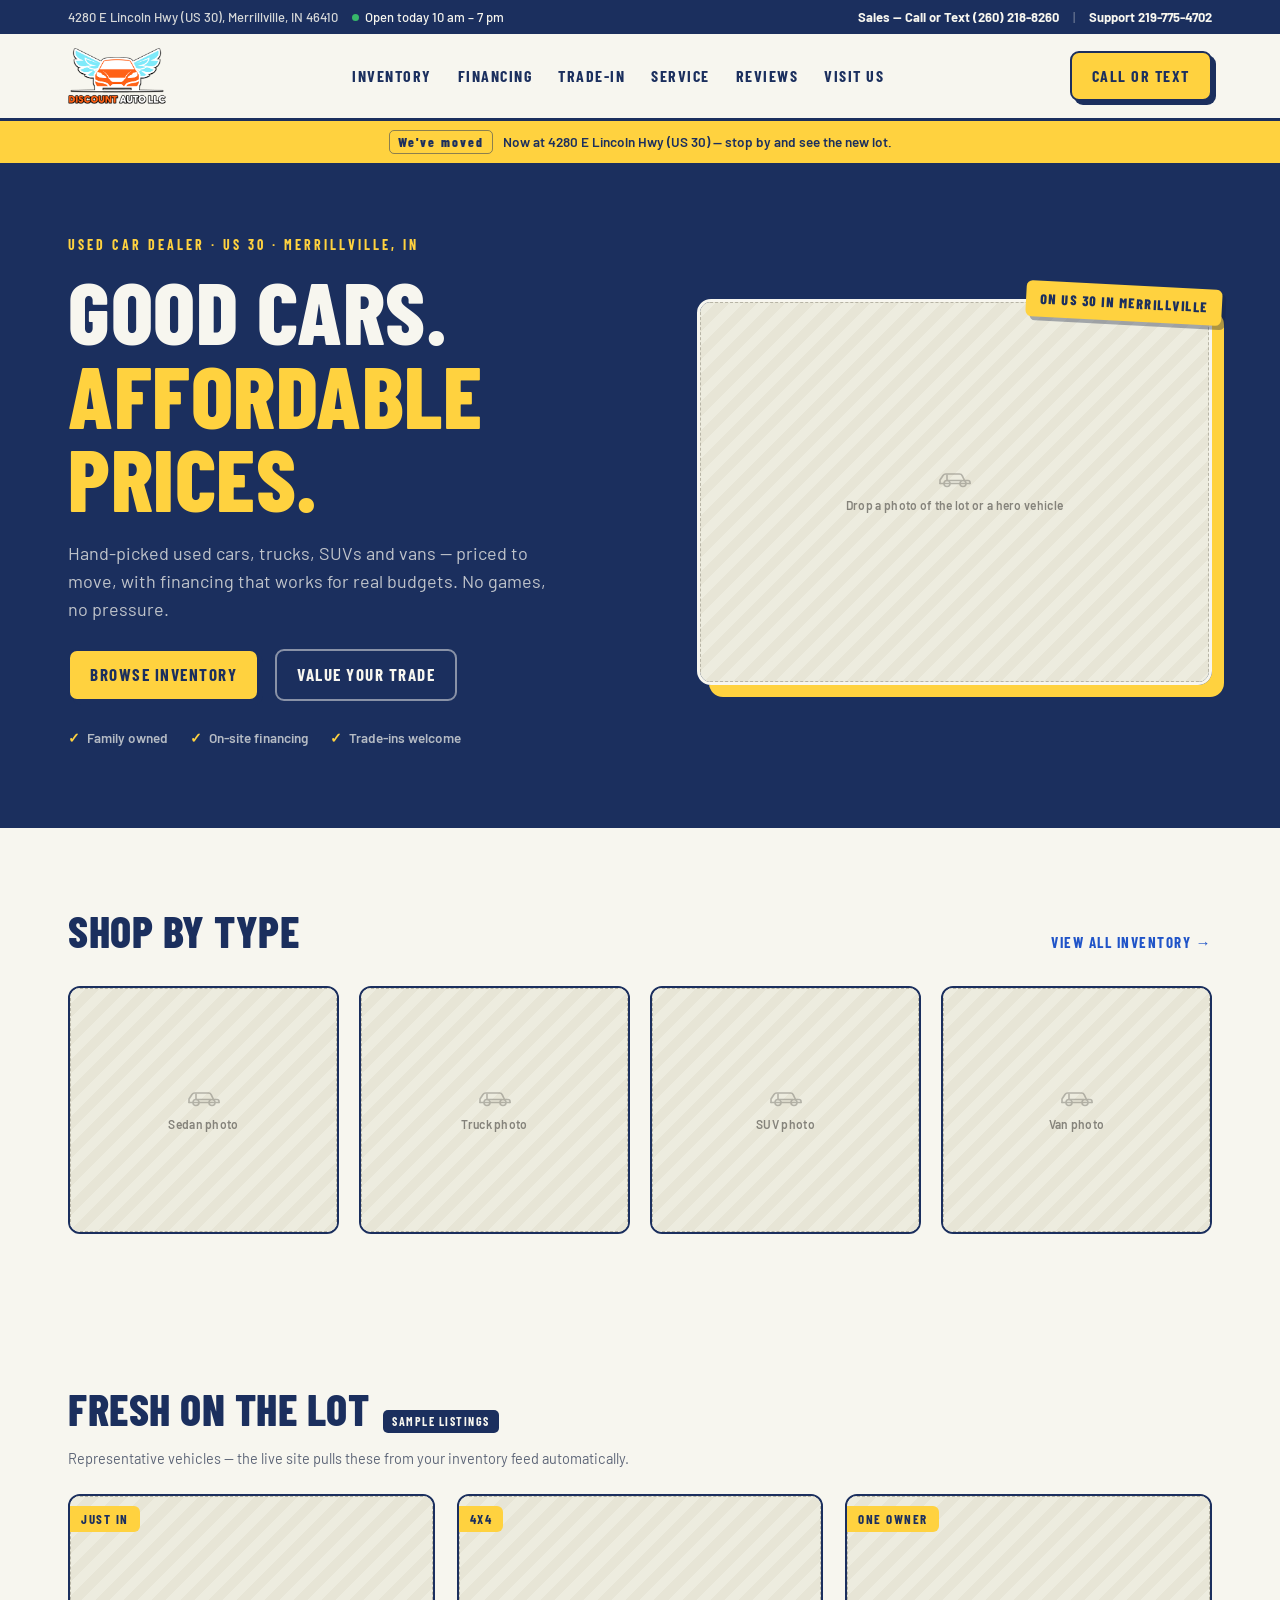
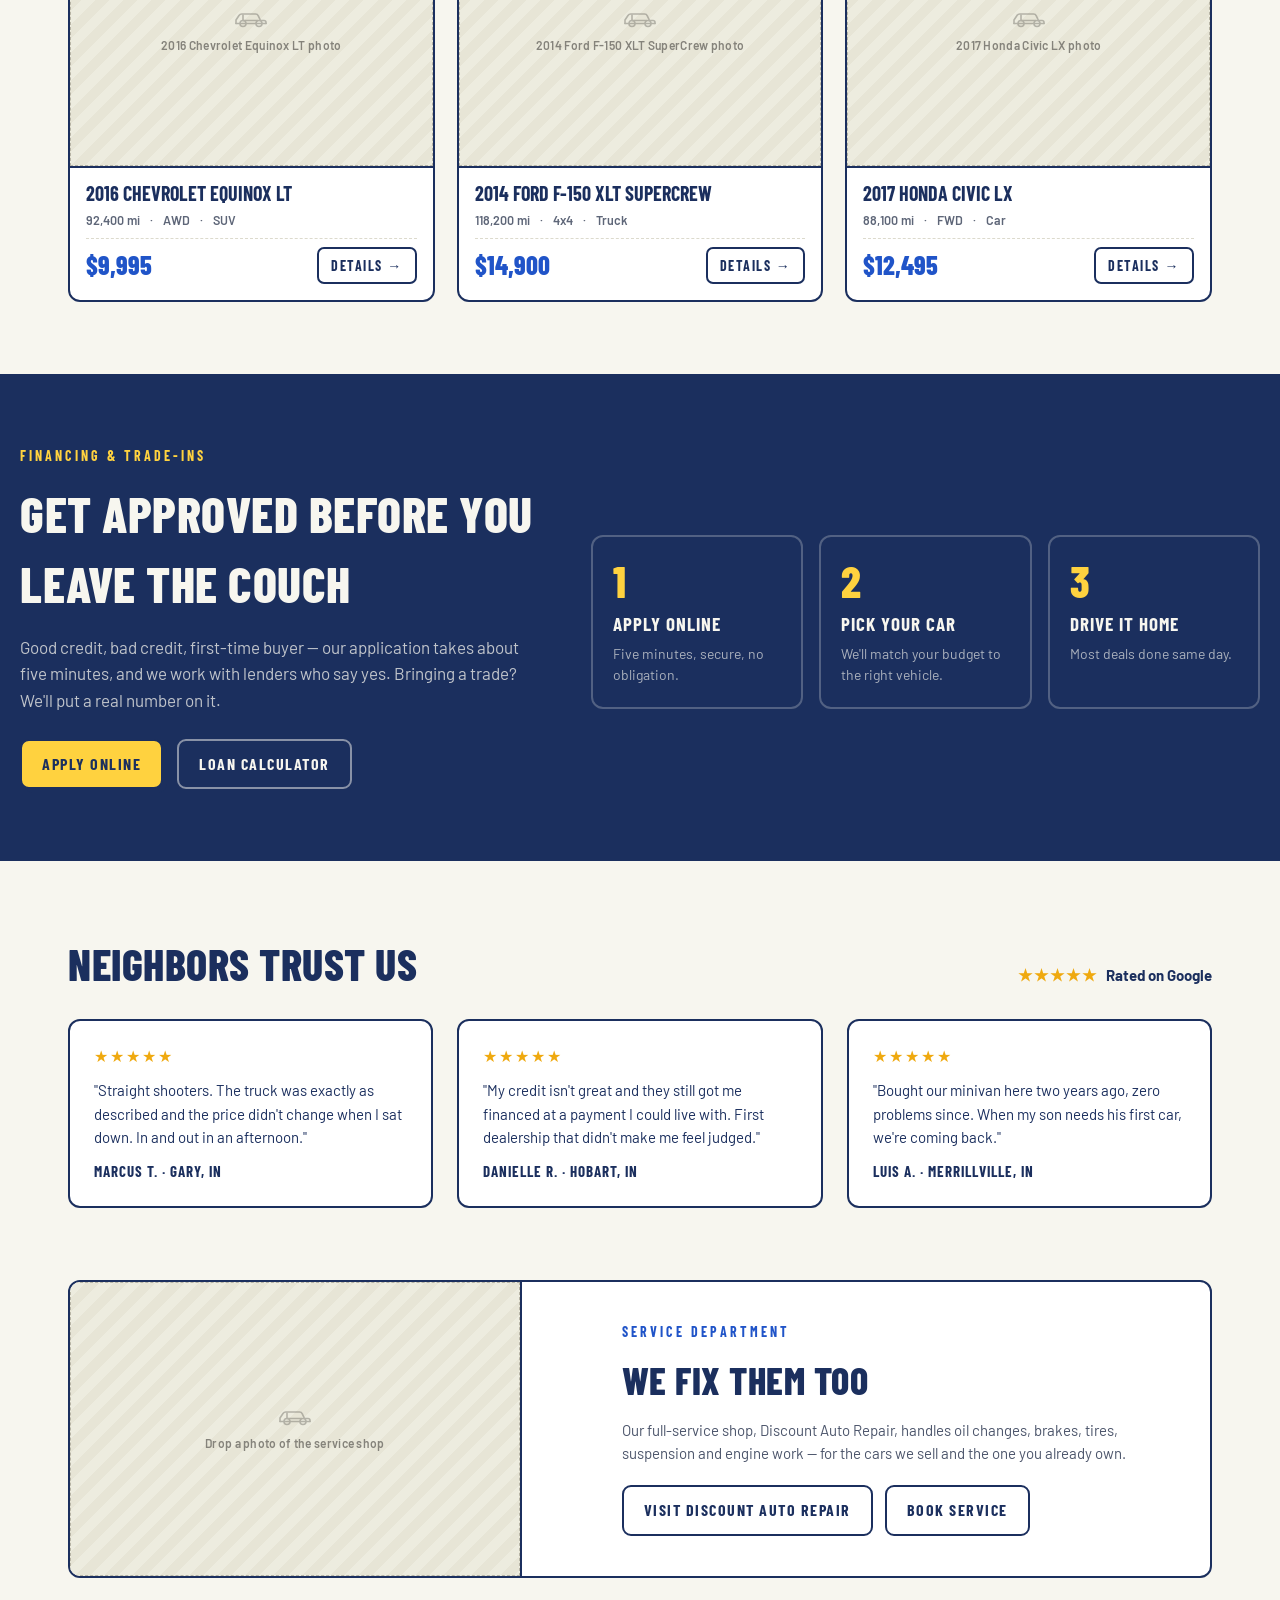
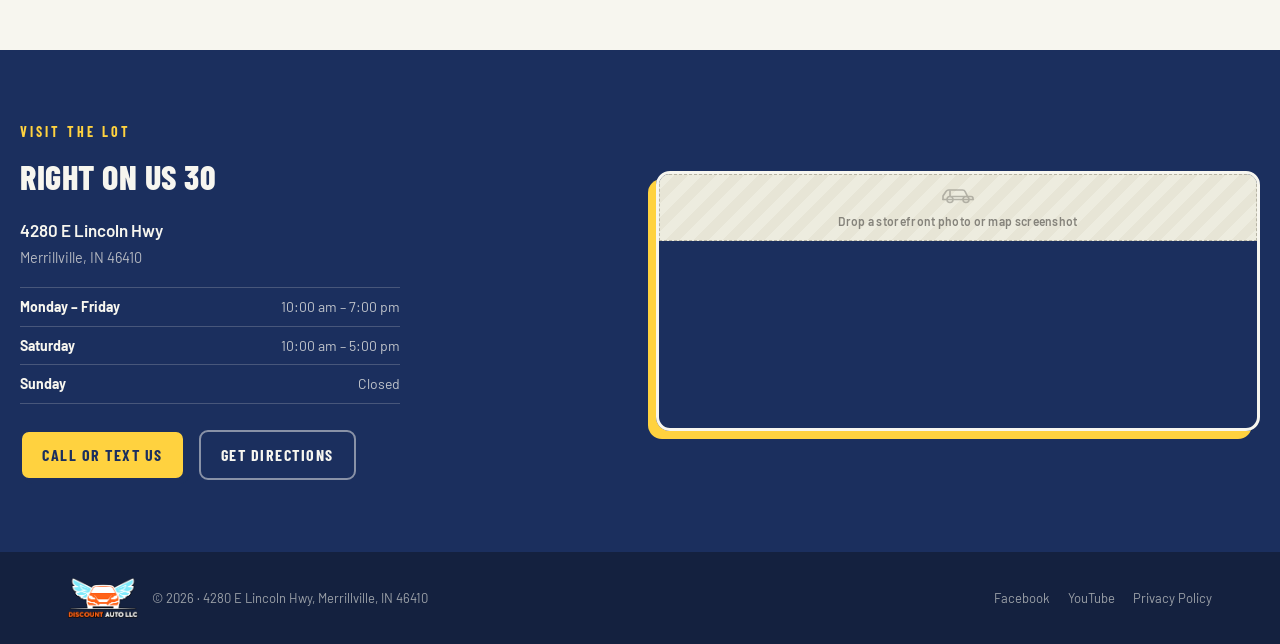
==== commit 5fc10efe: "Warmer navy/yellow theme and the real Discount Auto logo Replaces the red/black scheme with deep nav" ====
--- a/index.html
+++ b/index.html
@@ -8,6 +8,7 @@
 <link rel="preconnect" href="https://fonts.googleapis.com">
 <link rel="preconnect" href="https://fonts.gstatic.com" crossorigin>
 <link href="https://fonts.googleapis.com/css2?family=Barlow+Condensed:wght@500;600;700;800&family=Barlow:ital,wght@0,400;0,500;0,600;0,700;1,400&display=swap" rel="stylesheet">
+<link rel="icon" type="image/png" href="assets/logo.png">
 <link rel="stylesheet" href="styles.css">
 </head>
 <body>
@@ -29,11 +30,7 @@
 <header class="site-header">
   <div class="container bar">
     <a href="index.html" class="brand">
-      <div class="brand-badge">DA</div>
-      <div>
-        <div class="brand-name">Discount Auto</div>
-        <div class="brand-sub">Merrillville, Indiana</div>
-      </div>
+      <img src="assets/logo.png" alt="Discount Auto LLC — used cars in Merrillville, Indiana" class="brand-logo">
     </a>
     <nav class="main-nav">
       <a href="inventory.html">Inventory</a>
@@ -187,7 +184,7 @@
           <div class="photo-slot" data-label="Drop a photo of the service shop"></div>
         </div>
         <div class="content">
-          <div class="eyebrow" style="margin-bottom:0; color: var(--brick)">Service department</div>
+          <div class="eyebrow" style="margin-bottom:0; color: var(--blue)">Service department</div>
           <h2>We fix them too</h2>
           <p>Our full-service shop, Discount Auto Repair, handles oil changes, brakes, tires, suspension and engine work — for the cars we sell and the one you already own.</p>
           <div class="ctas">
@@ -216,7 +213,7 @@
           <a href="https://www.google.com/maps/place/Discount+Auto+LLC" target="_blank" rel="noopener" class="btn btn-ghost-light">Get directions</a>
         </div>
       </div>
-      <div style="position:relative; min-height: 260px; border: 3px solid var(--paper); box-shadow: -8px 8px 0 var(--brick)">
+      <div style="position:relative; min-height: 260px; border: 3px solid var(--paper); box-shadow: -8px 8px 0 var(--sun); border-radius: 14px; overflow: hidden">
         <div class="photo-slot" data-label="Drop a storefront photo or map screenshot"></div>
       </div>
     </div>
@@ -227,7 +224,7 @@
 <footer class="site-footer">
   <div class="container">
     <div class="footer-brand">
-      <strong>Discount Auto LLC</strong>
+      <img src="assets/logo.png" alt="Discount Auto LLC" class="footer-logo">
       <span>© 2026 · 4280 E Lincoln Hwy, Merrillville, IN 46410</span>
     </div>
     <div class="footer-links">
--- a/styles.css
+++ b/styles.css
@@ -1,21 +1,26 @@
 /* Discount Auto LLC — shared design system
-   Palette + type pulled from the Claude Design mockup (Mobile Screens.dc.html
-   and the four desktop pages). Mobile-first; desktop layout kicks in at 1000px. */
+   Friendly navy/yellow theme: deep navy for trust, sunny yellow for the
+   "deal sticker" energy of a car lot, soft ivory paper, rounded corners.
+   One hard rule: yellow surfaces always carry navy text — never white.
+   Mobile-first; desktop layout kicks in at 900–1000px. */
 
 :root {
-  --ink: #191c20;
-  --paper: #f4f1ea;
-  --paper-soft: #e6e2d8;
-  --brick: #c93216;
-  --brick-hover: #e04524;
-  --brick-dark: #a02710;
-  --accent: #ff6a4d;
-  --muted: #6b6f75;
-  --muted-2: #9a9ea4;
-  --line: #d8d3c8;
-  --footer-bg: #101215;
+  --ink: #1b2f5e;         /* deep navy — text, borders, dark sections */
+  --paper: #f7f6ef;       /* soft ivory */
+  --paper-soft: #eceadf;
+  --sun: #ffd23f;         /* primary accent — CTAs, badges, price stickers */
+  --sun-deep: #f0c020;    /* hover state for yellow */
+  --blue: #2054c8;        /* links, numbers, interactive bits */
+  --blue-deep: #163d92;
+  --accent: #ffd23f;      /* accent used on dark backgrounds */
+  --muted: #5e6678;
+  --muted-2: #9aa0ad;
+  --line: #dcdacd;
+  --footer-bg: #14213f;
   --white: #ffffff;
   --container: 1240px;
+  --r: 12px;              /* card corner radius */
+  --r-btn: 9px;           /* button corner radius */
 }
 
 * { box-sizing: border-box; }
@@ -33,8 +38,8 @@
   letter-spacing: .5px;
   margin: 0;
 }
-a { color: var(--brick); text-decoration: none; }
-a:hover { color: var(--brick-dark); }
+a { color: var(--blue); text-decoration: none; }
+a:hover { color: var(--blue-deep); }
 img { max-width: 100%; display: block; }
 button { font-family: inherit; }
 
@@ -68,7 +73,7 @@
   display: inline-flex; align-items: center; gap: 6px;
 }
 .utility-bar .open-dot::before {
-  content: ''; width: 7px; height: 7px; border-radius: 50%; background: #4fbf67; display: inline-block;
+  content: ''; width: 7px; height: 7px; border-radius: 50%; background: #37b76a; display: inline-block;
 }
 .utility-bar a { color: var(--paper); font-weight: 700; }
 .utility-bar a:hover { color: var(--accent); }
@@ -90,14 +95,9 @@
   justify-content: space-between;
   gap: 20px;
 }
-.brand { display: flex; align-items: center; gap: 12px; color: var(--ink); }
-.brand-badge {
-  background: var(--brick); color: var(--paper);
-  font-family: 'Barlow Condensed', sans-serif; font-weight: 800; font-size: 20px;
-  line-height: 1; padding: 7px 9px 5px; letter-spacing: .5px;
-}
-.brand-name { font-family: 'Barlow Condensed', sans-serif; font-weight: 800; font-size: 22px; line-height: 1; letter-spacing: .5px; text-transform: uppercase; }
-.brand-sub { font-size: 10px; font-weight: 700; letter-spacing: 2px; text-transform: uppercase; color: var(--muted); margin-top: 3px; }
+.brand { display: flex; align-items: center; gap: 12px; color: var(--ink); flex-shrink: 0; }
+.brand-logo { height: 46px; width: auto; }
+@media (min-width: 900px) { .brand-logo { height: 56px; } }
 
 nav.main-nav {
   display: none;
@@ -106,8 +106,8 @@
   letter-spacing: 1.5px; text-transform: uppercase;
 }
 nav.main-nav a { color: var(--ink); }
-nav.main-nav a:hover, nav.main-nav a.active { color: var(--brick); }
-nav.main-nav a.active { border-bottom: 3px solid var(--brick); padding-bottom: 2px; }
+nav.main-nav a:hover, nav.main-nav a.active { color: var(--blue); }
+nav.main-nav a.active { border-bottom: 3px solid var(--sun); padding-bottom: 2px; }
 
 .btn {
   display: inline-flex; align-items: center; justify-content: center;
@@ -117,12 +117,13 @@
   padding: 12px 20px;
   cursor: pointer;
   text-align: center;
-}
-.btn-primary { background: var(--brick); color: #fff; border-color: var(--brick); box-shadow: 4px 4px 0 var(--ink); }
-.btn-primary:hover { background: var(--brick-hover); color: #fff; }
+  border-radius: var(--r-btn);
+}
+.btn-primary { background: var(--sun); color: var(--ink); border-color: var(--ink); box-shadow: 4px 4px 0 var(--ink); }
+.btn-primary:hover { background: var(--sun-deep); color: var(--ink); }
 .btn-ghost { background: transparent; color: var(--ink); }
 .btn-ghost:hover { background: var(--ink); color: var(--paper); }
-.btn-ghost-light { background: transparent; color: var(--paper); border-color: rgba(244,241,234,.5); }
+.btn-ghost-light { background: transparent; color: var(--paper); border-color: rgba(247,246,239,.5); }
 .btn-ghost-light:hover { border-color: var(--paper); color: #fff; }
 .btn-block { width: 100%; }
 .header-cta { display: none; }
@@ -131,6 +132,7 @@
   display: flex; align-items: center; justify-content: center;
   width: 40px; height: 40px; border: 2px solid var(--ink); background: transparent;
   font-size: 20px; line-height: 1; cursor: pointer;
+  border-radius: 8px; color: var(--ink);
 }
 .mobile-nav {
   display: none;
@@ -144,7 +146,7 @@
   font-size: 20px; letter-spacing: 1px; text-transform: uppercase;
   padding: 10px 0; border-bottom: 1.5px solid var(--line);
 }
-.mobile-nav a.active { color: var(--brick); }
+.mobile-nav a.active { color: var(--blue); }
 .mobile-nav .btn { margin-top: 12px; }
 
 @media (min-width: 900px) {
@@ -155,12 +157,13 @@
 
 /* ---------- Banner ---------- */
 .banner {
-  background: var(--brick); color: #fff; font-size: 13.5px; font-weight: 600;
+  background: var(--sun); color: var(--ink); font-size: 13.5px; font-weight: 600;
 }
 .banner .container { padding-top: 9px; padding-bottom: 9px; display: flex; align-items: center; justify-content: center; gap: 10px; flex-wrap: wrap; text-align: center; }
 .banner .tag {
   font-family: 'Barlow Condensed', sans-serif; font-weight: 800; letter-spacing: 2px; font-size: 13px;
-  border: 1.5px solid rgba(255,255,255,.6); padding: 2px 8px; white-space: nowrap;
+  border: 1.5px solid rgba(27,47,94,.5); padding: 2px 8px; white-space: nowrap;
+  border-radius: 5px;
 }
 
 /* ---------- Hero ---------- */
@@ -175,34 +178,35 @@
 }
 .hero h1 { font-size: 52px; line-height: .95; margin-bottom: 20px; }
 .hero h1 .accent { color: var(--accent); }
-.hero p.lede { font-size: 16px; line-height: 1.55; color: rgba(244,241,234,.75); max-width: 480px; margin: 0 0 26px; }
+.hero p.lede { font-size: 16px; line-height: 1.55; color: rgba(247,246,239,.75); max-width: 480px; margin: 0 0 26px; }
 .hero-ctas { display: flex; flex-direction: column; gap: 12px; margin-bottom: 28px; }
 .hero-ctas .btn { font-size: 17px; }
-.trust-list { display: flex; flex-wrap: wrap; gap: 10px 22px; font-size: 13.5px; font-weight: 600; color: rgba(244,241,234,.7); list-style: none; padding: 0; margin: 0; }
+.trust-list { display: flex; flex-wrap: wrap; gap: 10px 22px; font-size: 13.5px; font-weight: 600; color: rgba(247,246,239,.7); list-style: none; padding: 0; margin: 0; }
 .trust-list li { display: flex; gap: 7px; align-items: center; }
 .trust-list li::before { content: '✓'; color: var(--accent); }
 .hero-media { position: relative; }
-.hero-media .frame { position: relative; width: 100%; aspect-ratio: 4/3; border: 3px solid var(--paper); box-shadow: 8px 8px 0 var(--brick); }
+.hero-media .frame { position: relative; width: 100%; aspect-ratio: 4/3; border: 3px solid var(--paper); box-shadow: 8px 8px 0 var(--sun); border-radius: 14px; overflow: hidden; }
 .hero-media .tag-corner {
-  position: absolute; top: -14px; right: -10px; background: var(--paper); color: var(--ink);
+  position: absolute; top: -14px; right: -10px; background: var(--sun); color: var(--ink);
   font-family: 'Barlow Condensed', sans-serif; font-weight: 800; font-size: 14px; letter-spacing: 1.5px;
-  text-transform: uppercase; padding: 8px 14px; transform: rotate(3deg); box-shadow: 4px 4px 0 rgba(0,0,0,.4);
+  text-transform: uppercase; padding: 8px 14px; transform: rotate(3deg); box-shadow: 4px 4px 0 rgba(20,35,71,.35);
+  border-radius: 6px;
 }
 @media (min-width: 900px) {
   .hero .container { grid-template-columns: minmax(0, 1.05fr) minmax(0, .95fr); gap: 60px; padding-top: 72px; padding-bottom: 80px; }
   .hero h1 { font-size: 88px; }
   .hero p.lede { font-size: 18px; }
   .hero-ctas { flex-direction: row; gap: 16px; }
-  .hero-media .frame { box-shadow: 12px 12px 0 var(--brick); }
+  .hero-media .frame { box-shadow: 12px 12px 0 var(--sun); }
 }
 
 /* ---------- Photo placeholder ---------- */
 .photo-slot {
   position: relative; width: 100%; height: 100%;
-  background: repeating-linear-gradient(135deg, #efeade, #efeade 10px, #e9e3d5 10px, #e9e3d5 20px);
-  border: 1.5px dashed #b9b3a4;
+  background: repeating-linear-gradient(135deg, #edecdf, #edecdf 10px, #e7e5d6 10px, #e7e5d6 20px);
+  border: 1.5px dashed #b7b4a5;
   display: flex; flex-direction: column; align-items: center; justify-content: center; gap: 8px;
-  color: #8a8478; text-align: center; padding: 10px;
+  color: #85837b; text-align: center; padding: 10px;
 }
 .photo-slot svg { opacity: .55; }
 .photo-slot span { font-size: 12px; font-weight: 600; letter-spacing: .3px; }
@@ -219,11 +223,11 @@
 /* ---------- Type grid (home) ---------- */
 .type-grid { display: grid; grid-template-columns: repeat(2, minmax(0, 1fr)); gap: 14px; }
 @media (min-width: 900px) { .type-grid { grid-template-columns: repeat(4, minmax(0, 1fr)); gap: 20px; } }
-.type-card { display: block; border: 2.5px solid var(--ink); background: #fff; color: var(--ink); }
-.type-card:hover { box-shadow: 6px 6px 0 var(--brick); color: var(--ink); }
+.type-card { display: block; border: 2.5px solid var(--ink); background: #fff; color: var(--ink); border-radius: var(--r); overflow: hidden; }
+.type-card:hover { box-shadow: 6px 6px 0 var(--sun); color: var(--ink); }
 .type-card .photo-slot { aspect-ratio: 4/3; }
 .type-card .label { display: flex; justify-content: space-between; align-items: center; padding: 10px 14px; border-top: 2.5px solid var(--ink); font-family: 'Barlow Condensed', sans-serif; font-weight: 800; font-size: 16px; letter-spacing: 1.5px; text-transform: uppercase; }
-.type-card .label span:last-child { color: var(--brick); }
+.type-card .label span:last-child { color: var(--blue); }
 
 /* ---------- Vehicle cards ---------- */
 .veh-grid { display: grid; grid-template-columns: 1fr; gap: 18px; }
@@ -232,24 +236,27 @@
 
 .veh-card {
   background: #fff; border: 2.5px solid var(--ink); display: flex; flex-direction: column; color: var(--ink);
-}
-.veh-card:hover { box-shadow: 8px 8px 0 rgba(25,28,32,.15); color: var(--ink); }
+  border-radius: var(--r); overflow: hidden;
+}
+.veh-card:hover { box-shadow: 8px 8px 0 rgba(27,47,94,.14); color: var(--ink); }
 .veh-card .media { position: relative; width: 100%; aspect-ratio: 4/3; border-bottom: 2.5px solid var(--ink); }
 .badge {
-  position: absolute; top: 10px; left: 0; background: var(--brick); color: #fff;
+  position: absolute; top: 10px; left: 0; background: var(--sun); color: var(--ink);
   font-family: 'Barlow Condensed', sans-serif; font-weight: 700; font-size: 13px; letter-spacing: 1.5px;
   text-transform: uppercase; padding: 4px 11px; pointer-events: none;
+  border-radius: 0 6px 6px 0;
 }
 .veh-card .body { padding: 14px 16px 16px; display: flex; flex-direction: column; gap: 8px; flex: 1; }
 .veh-card .title { font-family: 'Barlow Condensed', sans-serif; font-weight: 700; font-size: 20px; line-height: 1.1; text-transform: uppercase; }
 .veh-card .meta { display: flex; gap: 10px; font-size: 12.5px; font-weight: 600; color: var(--muted); flex-wrap: wrap; }
 .veh-card .foot { display: flex; align-items: center; justify-content: space-between; margin-top: auto; padding-top: 8px; border-top: 1.5px dashed var(--line); }
-.veh-card .price { font-family: 'Barlow Condensed', sans-serif; font-weight: 800; font-size: 26px; color: var(--brick); }
-.veh-card .details-link { font-family: 'Barlow Condensed', sans-serif; font-weight: 700; font-size: 14px; letter-spacing: 1.5px; text-transform: uppercase; border: 2px solid var(--ink); padding: 7px 12px; }
+.veh-card .price { font-family: 'Barlow Condensed', sans-serif; font-weight: 800; font-size: 26px; color: var(--blue); }
+.veh-card .details-link { font-family: 'Barlow Condensed', sans-serif; font-weight: 700; font-size: 14px; letter-spacing: 1.5px; text-transform: uppercase; border: 2px solid var(--ink); padding: 7px 12px; border-radius: 7px; }
 .veh-card:hover .details-link { background: var(--ink); color: var(--paper); }
 .sample-tag {
   background: var(--ink); color: var(--paper); font-family: 'Barlow Condensed', sans-serif; font-weight: 700;
   font-size: 12px; letter-spacing: 1.5px; text-transform: uppercase; padding: 3px 9px; display: inline-block;
+  border-radius: 5px;
 }
 
 /* ---------- Dark section ---------- */
@@ -257,17 +264,17 @@
 .section-dark .eyebrow { margin-bottom: 12px; }
 .section-dark h2 { font-size: 32px; margin-bottom: 16px; }
 @media (min-width: 900px) { .section-dark h2 { font-size: 50px; } }
-.section-dark p.lede { color: rgba(244,241,234,.75); font-size: 16px; line-height: 1.55; max-width: 520px; margin: 0 0 26px; }
+.section-dark p.lede { color: rgba(247,246,239,.75); font-size: 16px; line-height: 1.55; max-width: 520px; margin: 0 0 26px; }
 @media (min-width: 900px) { .section-dark p.lede { font-size: 17px; } }
 
 .steps { display: grid; grid-template-columns: 1fr; gap: 16px; margin-top: 8px; }
 @media (min-width: 700px) { .steps { grid-template-columns: repeat(3, minmax(0, 1fr)); } }
-.step { border: 2px solid rgba(244,241,234,.25); padding: 22px 20px; }
+.step { border: 2px solid rgba(247,246,239,.25); padding: 22px 20px; border-radius: var(--r); }
 .step .num { font-family: 'Barlow Condensed', sans-serif; font-weight: 800; font-size: 44px; color: var(--accent); line-height: 1; }
 .step .t { font-family: 'Barlow Condensed', sans-serif; font-weight: 700; font-size: 19px; text-transform: uppercase; letter-spacing: 1px; margin: 8px 0 6px; }
-.step .d { font-size: 14px; line-height: 1.5; color: rgba(244,241,234,.65); }
+.step .d { font-size: 14px; line-height: 1.5; color: rgba(247,246,239,.65); }
 .steps.light .step { border-color: var(--line); background: #fff; }
-.steps.light .step .num { color: var(--brick); }
+.steps.light .step .num { color: var(--blue); }
 .steps.light .step .d { color: var(--muted); }
 .steps.light .step .d a { font-weight: 700; }
 
@@ -279,13 +286,13 @@
 /* ---------- Reviews ---------- */
 .review-grid { display: grid; grid-template-columns: 1fr; gap: 18px; }
 @media (min-width: 900px) { .review-grid { grid-template-columns: repeat(3, minmax(0, 1fr)); gap: 24px; } }
-.review-card { background: #fff; border: 2.5px solid var(--ink); padding: 24px; display: flex; flex-direction: column; gap: 12px; }
-.stars { color: var(--brick); font-size: 16px; letter-spacing: 2px; }
+.review-card { background: #fff; border: 2.5px solid var(--ink); padding: 24px; display: flex; flex-direction: column; gap: 12px; border-radius: var(--r); }
+.stars { color: #efa90f; font-size: 16px; letter-spacing: 2px; }
 .review-card p { margin: 0; font-size: 15px; line-height: 1.55; }
 .review-card .who { font-family: 'Barlow Condensed', sans-serif; font-weight: 700; font-size: 15px; letter-spacing: 1px; text-transform: uppercase; margin-top: auto; }
 
 /* ---------- Service / visit panel ---------- */
-.panel { background: #fff; border: 2.5px solid var(--ink); }
+.panel { background: #fff; border: 2.5px solid var(--ink); border-radius: var(--r); overflow: hidden; }
 @media (min-width: 900px) { .panel.split { grid-template-columns: minmax(0, 1fr) minmax(0, 1.4fr); align-items: stretch; } }
 .panel .media { position: relative; min-height: 220px; aspect-ratio: 4/3; }
 @media (min-width: 900px) { .panel .media { aspect-ratio: auto; border-right: 2.5px solid var(--ink); } }
@@ -293,25 +300,25 @@
 @media (min-width: 900px) { .panel .content { padding: 40px 44px; } }
 .panel .content h2 { font-size: 28px; }
 @media (min-width: 900px) { .panel .content h2 { font-size: 38px; } }
-.panel .content p { margin: 0; font-size: 15px; line-height: 1.55; color: #4a4e54; }
+.panel .content p { margin: 0; font-size: 15px; line-height: 1.55; color: #4c556b; }
 .panel .content .ctas { display: flex; gap: 12px; margin-top: 8px; flex-wrap: wrap; }
 
 .visit-grid { display: grid; gap: 32px; }
 @media (min-width: 900px) { .visit-grid { grid-template-columns: minmax(0, 1fr) minmax(0, 1fr); align-items: center; } }
 
-.hours-table { display: flex; flex-direction: column; border-top: 1.5px solid rgba(244,241,234,.2); max-width: 380px; margin: 20px 0 26px; }
-.hours-row { display: flex; justify-content: space-between; padding: 9px 0; border-bottom: 1.5px solid rgba(244,241,234,.2); font-size: 14px; }
+.hours-table { display: flex; flex-direction: column; border-top: 1.5px solid rgba(247,246,239,.2); max-width: 380px; margin: 20px 0 26px; }
+.hours-row { display: flex; justify-content: space-between; padding: 9px 0; border-bottom: 1.5px solid rgba(247,246,239,.2); font-size: 14px; }
 .hours-row .d { font-weight: 700; }
-.hours-row .t { color: rgba(244,241,234,.75); }
+.hours-row .t { color: rgba(247,246,239,.75); }
 
 /* ---------- Footer ---------- */
-footer.site-footer { background: var(--footer-bg); color: rgba(244,241,234,.6); font-size: 13px; }
+footer.site-footer { background: var(--footer-bg); color: rgba(247,246,239,.6); font-size: 13px; }
 footer.site-footer .container { padding: 26px 20px; display: flex; flex-direction: column; gap: 14px; align-items: flex-start; }
 @media (min-width: 900px) { footer.site-footer .container { flex-direction: row; align-items: center; justify-content: space-between; padding: 26px 48px; } }
-.footer-brand { display: flex; align-items: center; gap: 12px; flex-wrap: wrap; }
-.footer-brand strong { font-family: 'Barlow Condensed', sans-serif; font-weight: 800; font-size: 16px; letter-spacing: 1px; text-transform: uppercase; color: var(--paper); }
+.footer-brand { display: flex; align-items: center; gap: 14px; flex-wrap: wrap; }
+.footer-logo { height: 40px; width: auto; }
 .footer-links { display: flex; gap: 18px; flex-wrap: wrap; }
-.footer-links a { color: rgba(244,241,234,.6); }
+.footer-links a { color: rgba(247,246,239,.6); }
 .footer-links a:hover { color: var(--accent); }
 
 /* ---------- Inventory page ---------- */
@@ -320,36 +327,36 @@
 @media (min-width: 900px) { .inv-head .container { padding: 36px 48px; } }
 .inv-head h1 { font-size: 38px; }
 @media (min-width: 900px) { .inv-head h1 { font-size: 52px; } }
-.inv-head .count { font-size: 14px; color: rgba(244,241,234,.7); font-weight: 600; }
+.inv-head .count { font-size: 14px; color: rgba(247,246,239,.7); font-weight: 600; }
 
 .inv-layout { display: block; }
 @media (min-width: 900px) { .inv-layout { display: grid; grid-template-columns: 250px minmax(0, 1fr); gap: 36px; align-items: start; } }
 
-.filters { border: 2.5px solid var(--ink); background: #fff; padding: 20px; display: flex; flex-direction: column; gap: 22px; margin-bottom: 22px; }
+.filters { border: 2.5px solid var(--ink); background: #fff; padding: 20px; display: flex; flex-direction: column; gap: 22px; margin-bottom: 22px; border-radius: var(--r); }
 @media (min-width: 900px) { .filters { position: sticky; top: 90px; margin-bottom: 0; } }
 .filters .f-title { font-family: 'Barlow Condensed', sans-serif; font-weight: 800; font-size: 20px; letter-spacing: 1.5px; text-transform: uppercase; border-bottom: 2.5px solid var(--ink); padding-bottom: 9px; }
 .filters .f-label { font-family: 'Barlow Condensed', sans-serif; font-weight: 700; font-size: 14px; letter-spacing: 1.5px; text-transform: uppercase; color: var(--muted); margin-bottom: 8px; }
 .checkrow-group { display: flex; flex-direction: column; gap: 4px; }
 .checkrow { display: flex; align-items: center; gap: 10px; font-size: 14.5px; font-weight: 600; cursor: pointer; padding: 5px 0; flex-wrap: wrap; }
-.checkrow input { width: 17px; height: 17px; accent-color: var(--brick); flex-shrink: 0; }
-.range-row input[type="range"] { width: 100%; accent-color: var(--brick); }
-.range-value { font-family: 'Barlow Condensed', sans-serif; font-weight: 800; font-size: 20px; color: var(--brick); margin-top: 6px; }
+.checkrow input { width: 17px; height: 17px; accent-color: var(--blue); flex-shrink: 0; }
+.range-row input[type="range"] { width: 100%; accent-color: var(--blue); }
+.range-value { font-family: 'Barlow Condensed', sans-serif; font-weight: 800; font-size: 20px; color: var(--blue); margin-top: 6px; }
 .filters .fine-print { border-top: 1.5px dashed var(--line); padding-top: 14px; font-size: 13px; line-height: 1.5; color: var(--muted); }
 
 .results-bar { display: flex; align-items: center; justify-content: space-between; gap: 16px; margin-bottom: 18px; flex-wrap: wrap; }
 .results-count { font-size: 14px; font-weight: 600; color: var(--muted); }
 .sort-select { display: flex; align-items: center; gap: 8px; font-size: 13.5px; font-weight: 600; }
-.sort-select select { font-family: 'Barlow', sans-serif; font-size: 13.5px; font-weight: 600; padding: 8px 10px; border: 2px solid var(--ink); background: #fff; cursor: pointer; }
-.empty-state { border: 2.5px dashed var(--ink); padding: 40px 20px; text-align: center; font-family: 'Barlow Condensed', sans-serif; font-weight: 700; font-size: 20px; text-transform: uppercase; letter-spacing: 1px; color: var(--muted); }
+.sort-select select { font-family: 'Barlow', sans-serif; font-size: 13.5px; font-weight: 600; padding: 8px 10px; border: 2px solid var(--ink); background: #fff; cursor: pointer; border-radius: 8px; color: var(--ink); }
+.empty-state { border: 2.5px dashed var(--ink); padding: 40px 20px; text-align: center; font-family: 'Barlow Condensed', sans-serif; font-weight: 700; font-size: 20px; text-transform: uppercase; letter-spacing: 1px; color: var(--muted); border-radius: var(--r); }
 
 /* ---------- Vehicle detail page ---------- */
 .breadcrumb { font-size: 13px; font-weight: 600; color: var(--muted); display: flex; gap: 8px; padding: 16px 0 0; flex-wrap: wrap; }
 .detail-layout { display: block; padding: 20px 0 48px; }
 @media (min-width: 1000px) { .detail-layout { display: grid; grid-template-columns: minmax(0, 1.3fr) minmax(0, 1fr); gap: 40px; align-items: start; padding: 24px 0 64px; } }
 
-.main-photo { position: relative; width: 100%; aspect-ratio: 4/3; border: 3px solid var(--ink); box-shadow: 6px 6px 0 rgba(25,28,32,.12); margin-bottom: 12px; }
+.main-photo { position: relative; width: 100%; aspect-ratio: 4/3; border: 3px solid var(--ink); box-shadow: 6px 6px 0 rgba(27,47,94,.14); margin-bottom: 12px; border-radius: 14px; overflow: hidden; }
 .thumb-row { display: grid; grid-template-columns: repeat(4, minmax(0, 1fr)); gap: 10px; margin-bottom: 24px; }
-.thumb-row .photo-slot { aspect-ratio: 4/3; border-width: 1.5px; }
+.thumb-row .photo-slot { aspect-ratio: 4/3; border-width: 1.5px; border-radius: 10px; }
 
 .specs h2 { font-size: 24px; margin-bottom: 14px; }
 .spec-grid { display: grid; grid-template-columns: 1fr; gap: 0; border-top: 2px solid var(--ink); }
@@ -362,26 +369,30 @@
 .buy-panel h1 { font-size: 32px; margin-bottom: 8px; }
 @media (min-width: 900px) { .buy-panel h1 { font-size: 40px; } }
 .buy-meta { display: flex; gap: 10px; font-size: 13px; font-weight: 600; color: var(--muted); flex-wrap: wrap; }
-.price-row { display: flex; align-items: baseline; gap: 12px; flex-wrap: wrap; }
-.price-big { font-family: 'Barlow Condensed', sans-serif; font-weight: 800; font-size: 46px; color: var(--brick); line-height: 1; }
+.price-row { display: flex; align-items: center; gap: 12px; flex-wrap: wrap; }
+.price-big {
+  font-family: 'Barlow Condensed', sans-serif; font-weight: 800; font-size: 46px; line-height: 1.05;
+  background: var(--sun); color: var(--ink); padding: 4px 16px 6px; border-radius: 10px; display: inline-block;
+}
 @media (min-width: 900px) { .price-big { font-size: 52px; } }
-.carfax-link { font-size: 13px; font-weight: 700; border: 2px solid var(--ink); color: var(--ink); padding: 6px 11px; }
+.carfax-link { font-size: 13px; font-weight: 700; border: 2px solid var(--ink); color: var(--ink); padding: 6px 11px; border-radius: 7px; }
 .carfax-link:hover { background: var(--ink); color: var(--paper); }
 
-.calc { border: 2.5px solid var(--ink); background: #fff; padding: 20px; }
+.calc { border: 2.5px solid var(--ink); background: #fff; padding: 20px; border-radius: var(--r); }
 .calc .title { font-family: 'Barlow Condensed', sans-serif; font-weight: 800; font-size: 18px; letter-spacing: 1.5px; text-transform: uppercase; margin-bottom: 14px; }
 .calc-row { display: flex; justify-content: space-between; font-size: 13.5px; font-weight: 600; margin-bottom: 6px; }
-.calc-row .v { color: var(--brick); font-weight: 700; }
-.calc input[type="range"] { width: 100%; accent-color: var(--brick); margin-bottom: 12px; }
+.calc-row .v { color: var(--blue); font-weight: 700; }
+.calc input[type="range"] { width: 100%; accent-color: var(--blue); margin-bottom: 12px; }
 .term-row { display: flex; align-items: center; gap: 10px; margin-bottom: 12px; flex-wrap: wrap; }
 .term-btn {
   font-family: 'Barlow Condensed', sans-serif; font-weight: 700; font-size: 14px; letter-spacing: 1px;
   padding: 7px 13px; cursor: pointer; border: 2px solid var(--ink); background: #fff; color: var(--ink);
+  border-radius: 7px;
 }
 .term-btn.active { background: var(--ink); color: var(--paper); }
 .monthly-row { border-top: 1.5px dashed var(--line); padding-top: 12px; display: flex; align-items: baseline; justify-content: space-between; }
 .monthly-row .label { font-size: 13.5px; font-weight: 600; }
-.monthly-row .amt { font-family: 'Barlow Condensed', sans-serif; font-weight: 800; font-size: 34px; color: var(--brick); }
+.monthly-row .amt { font-family: 'Barlow Condensed', sans-serif; font-weight: 800; font-size: 34px; color: var(--blue); }
 .monthly-row .amt small { font-size: 15px; color: var(--ink); font-weight: 600; }
 .calc .disclaimer { font-size: 11.5px; color: var(--muted); line-height: 1.45; margin-top: 10px; }
 
@@ -389,7 +400,7 @@
 .similar h2 { font-size: 28px; margin-bottom: 20px; }
 @media (min-width: 900px) { .similar h2 { font-size: 34px; } }
 .similar .veh-card { background: var(--paper); border-color: var(--paper); }
-.similar .veh-card:hover { box-shadow: 6px 6px 0 var(--brick); }
+.similar .veh-card:hover { box-shadow: 6px 6px 0 var(--sun); }
 
 /* ---------- Financing page ---------- */
 .fin-hero .split { padding: 40px 0 44px; }
@@ -400,7 +411,7 @@
 .checklist li { display: flex; gap: 10px; align-items: flex-start; }
 .checklist li::before { content: '✓'; color: var(--accent); font-size: 16px; flex-shrink: 0; }
 
-.form-card { background: var(--paper); color: var(--ink); border: 3px solid var(--paper); box-shadow: -8px 8px 0 var(--brick); padding: 24px; margin-top: 8px; }
+.form-card { background: var(--paper); color: var(--ink); border: 3px solid var(--paper); box-shadow: -8px 8px 0 var(--sun); padding: 24px; margin-top: 8px; border-radius: 16px; }
 @media (min-width: 900px) { .form-card { padding: 32px; margin-top: 0; } }
 .form-card h3 { font-size: 22px; margin-bottom: 4px; }
 .field-grid { display: grid; grid-template-columns: 1fr; gap: 12px; }
@@ -408,24 +419,26 @@
 .field { display: flex; flex-direction: column; gap: 5px; font-size: 12.5px; font-weight: 700; }
 .field input, .field select {
   font-family: 'Barlow', sans-serif; font-size: 14.5px; padding: 10px 12px; border: 2px solid var(--ink); background: #fff;
+  border-radius: 8px; color: var(--ink);
 }
 .field input::placeholder { color: var(--muted-2); }
 .checkbox-line { display: flex; align-items: center; gap: 10px; font-size: 13.5px; font-weight: 600; cursor: pointer; }
-.checkbox-line input { width: 17px; height: 17px; accent-color: var(--brick); flex-shrink: 0; }
+.checkbox-line input { width: 17px; height: 17px; accent-color: var(--blue); flex-shrink: 0; }
 .form-fine { font-size: 11.5px; color: var(--muted); line-height: 1.45; }
 .form-success { display: none; flex-direction: column; gap: 14px; align-items: flex-start; padding: 12px 0 20px; }
 .form-success.show { display: flex; }
 .form-fields.hide { display: none; }
-.form-success .check { font-size: 40px; color: var(--brick); }
+.form-success .check { font-size: 40px; color: #2f9e63; }
 .form-success h3 { font-size: 24px; }
-.form-success p { margin: 0; font-size: 15px; line-height: 1.55; color: #4a4e54; }
+.form-success p { margin: 0; font-size: 15px; line-height: 1.55; color: #4c556b; }
 
 .trade-banner {
   border: 2.5px solid var(--ink); background: var(--ink); color: var(--paper);
   padding: 30px 22px; display: flex; flex-direction: column; gap: 20px;
+  border-radius: var(--r);
 }
 @media (min-width: 800px) { .trade-banner { flex-direction: row; align-items: center; justify-content: space-between; padding: 40px 44px; } }
 .trade-banner h2 { font-size: 28px; margin-bottom: 10px; }
 @media (min-width: 900px) { .trade-banner h2 { font-size: 36px; } }
-.trade-banner p { margin: 0; font-size: 15px; line-height: 1.55; color: rgba(244,241,234,.75); max-width: 560px; }
+.trade-banner p { margin: 0; font-size: 15px; line-height: 1.55; color: rgba(247,246,239,.75); max-width: 560px; }
 .trade-banner .btn { white-space: nowrap; }
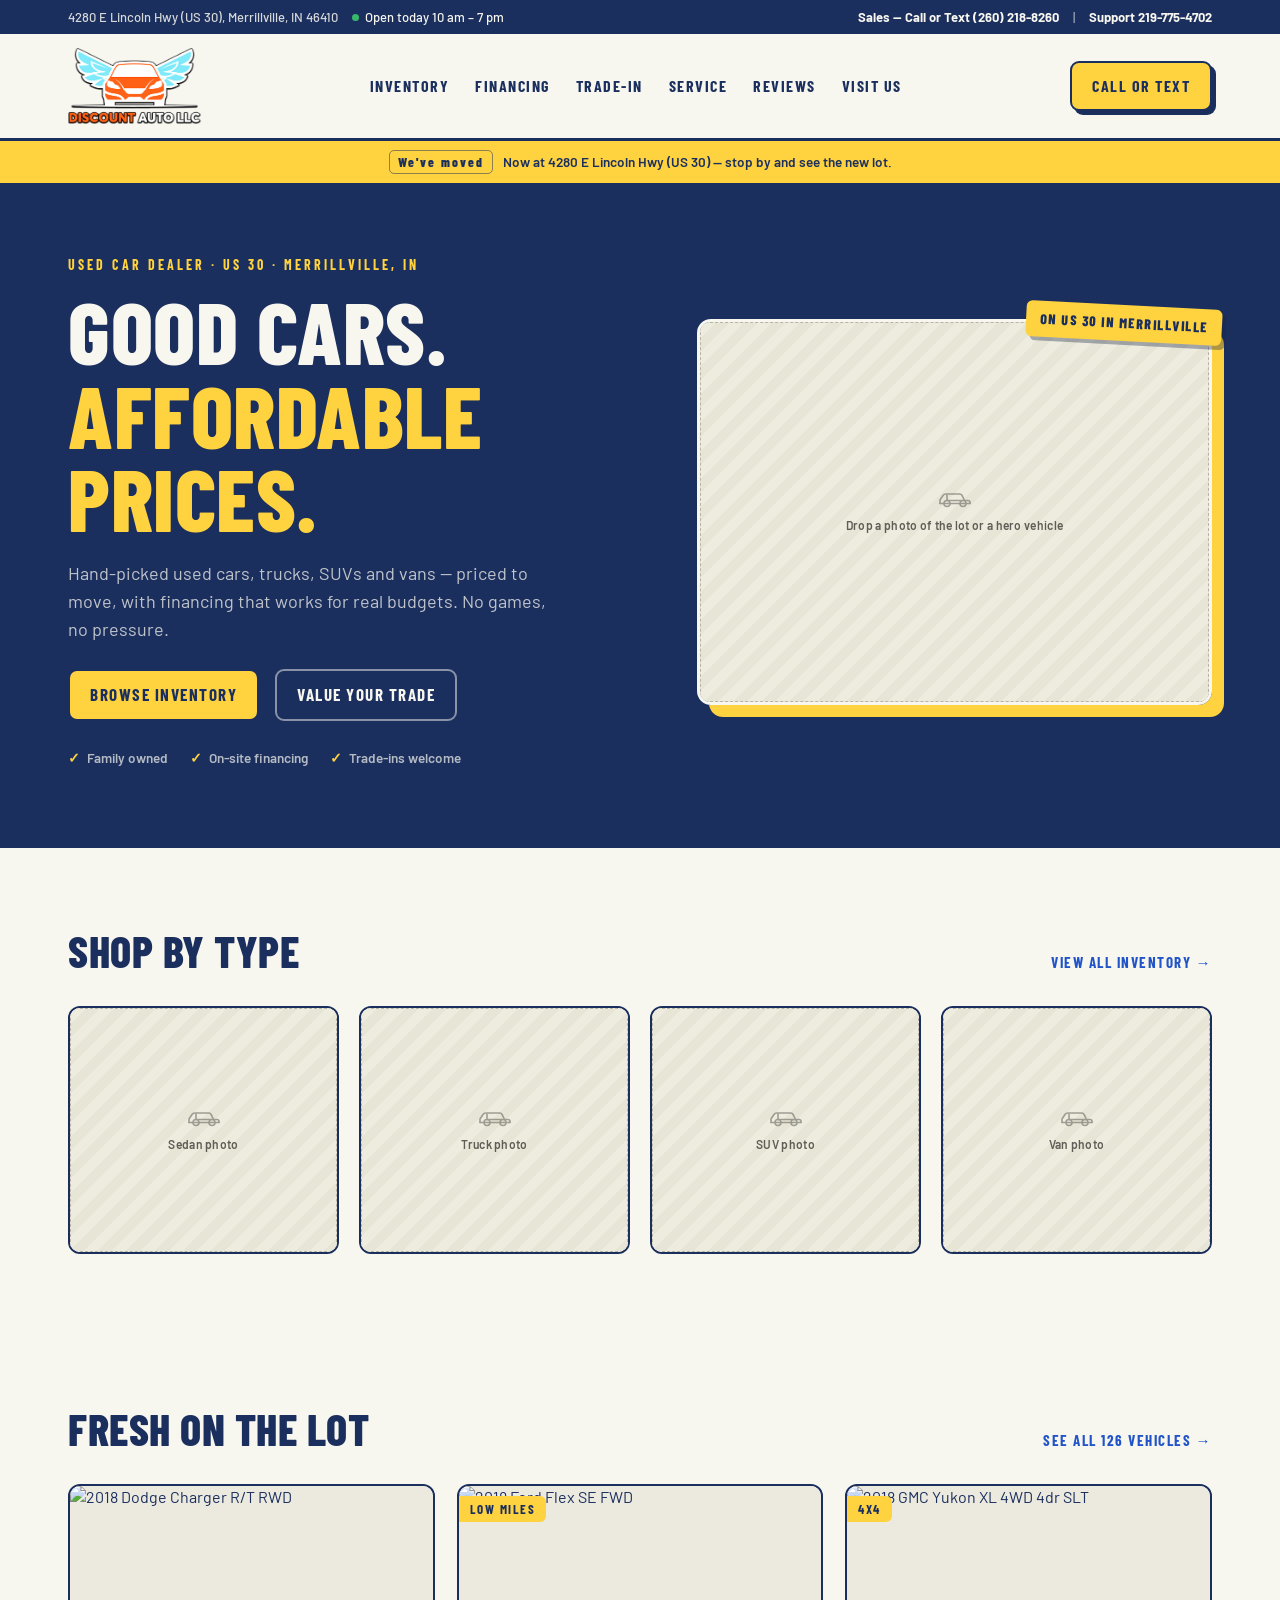
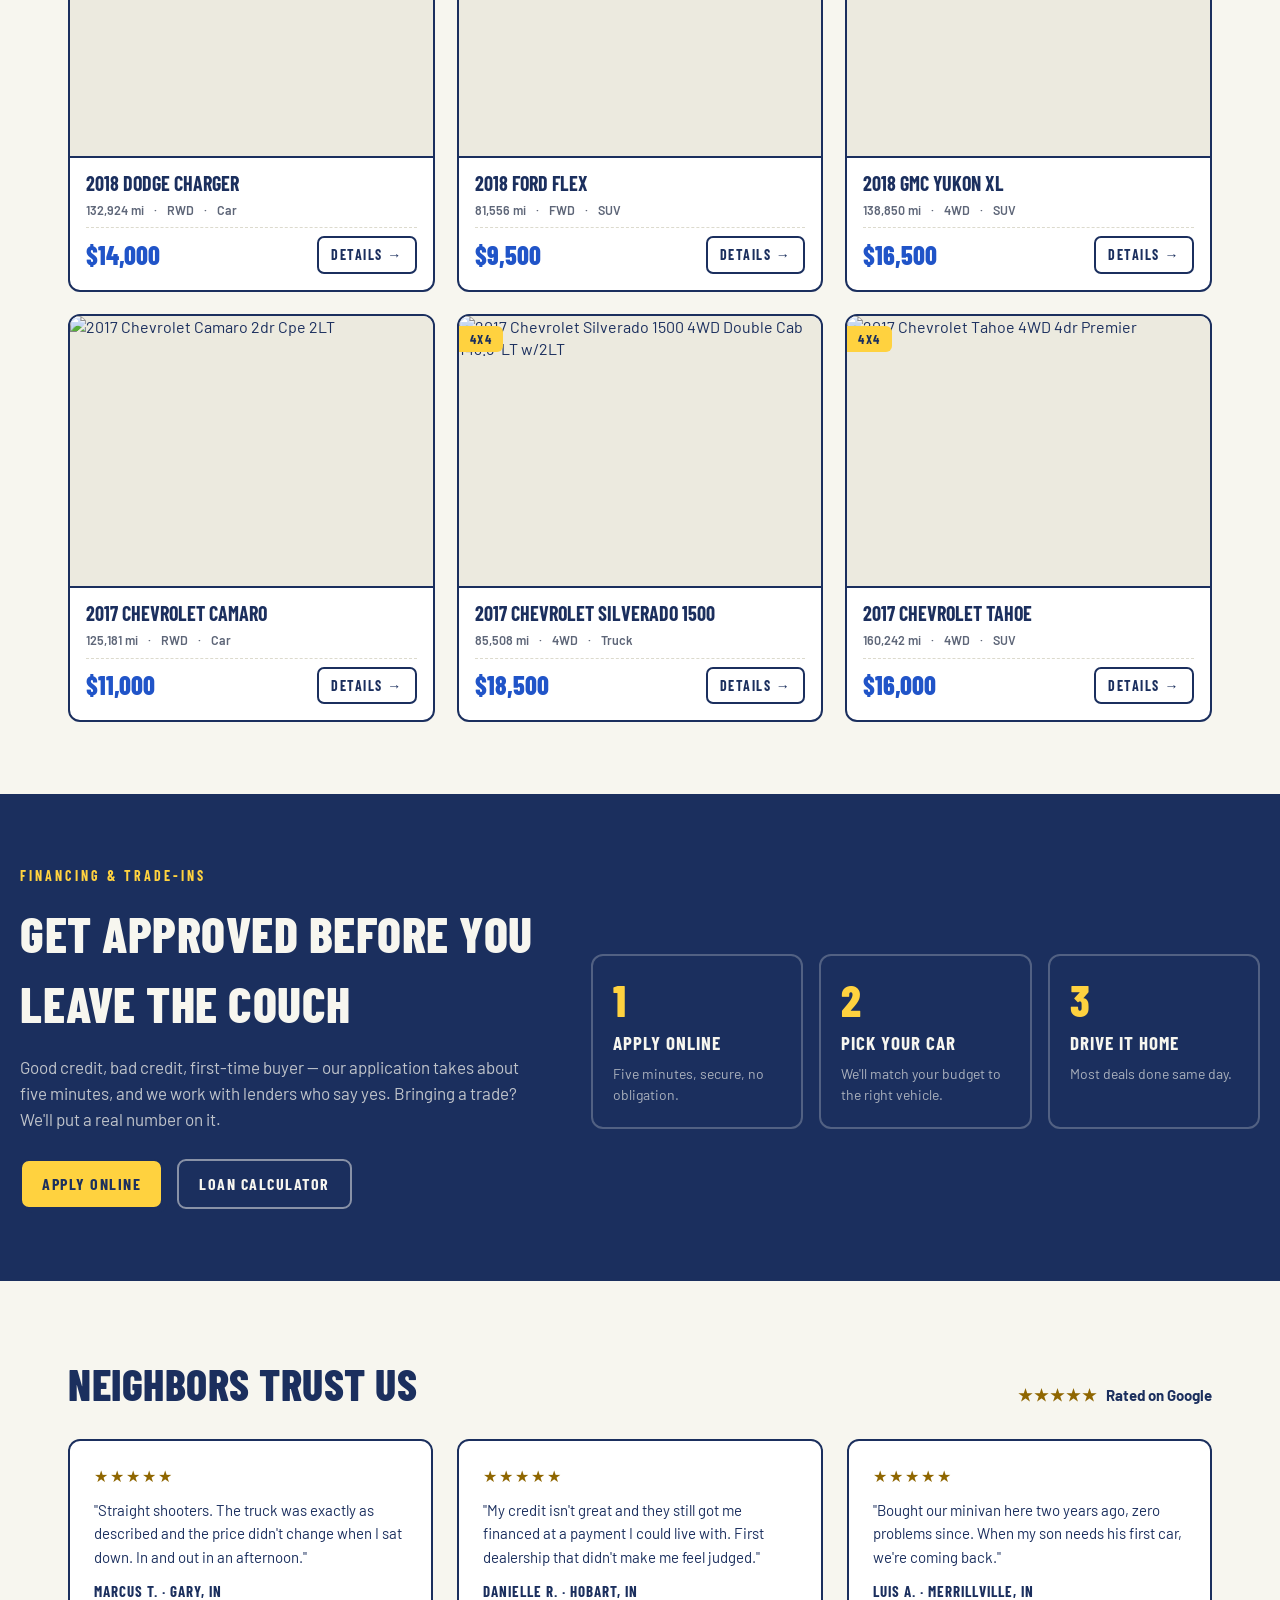
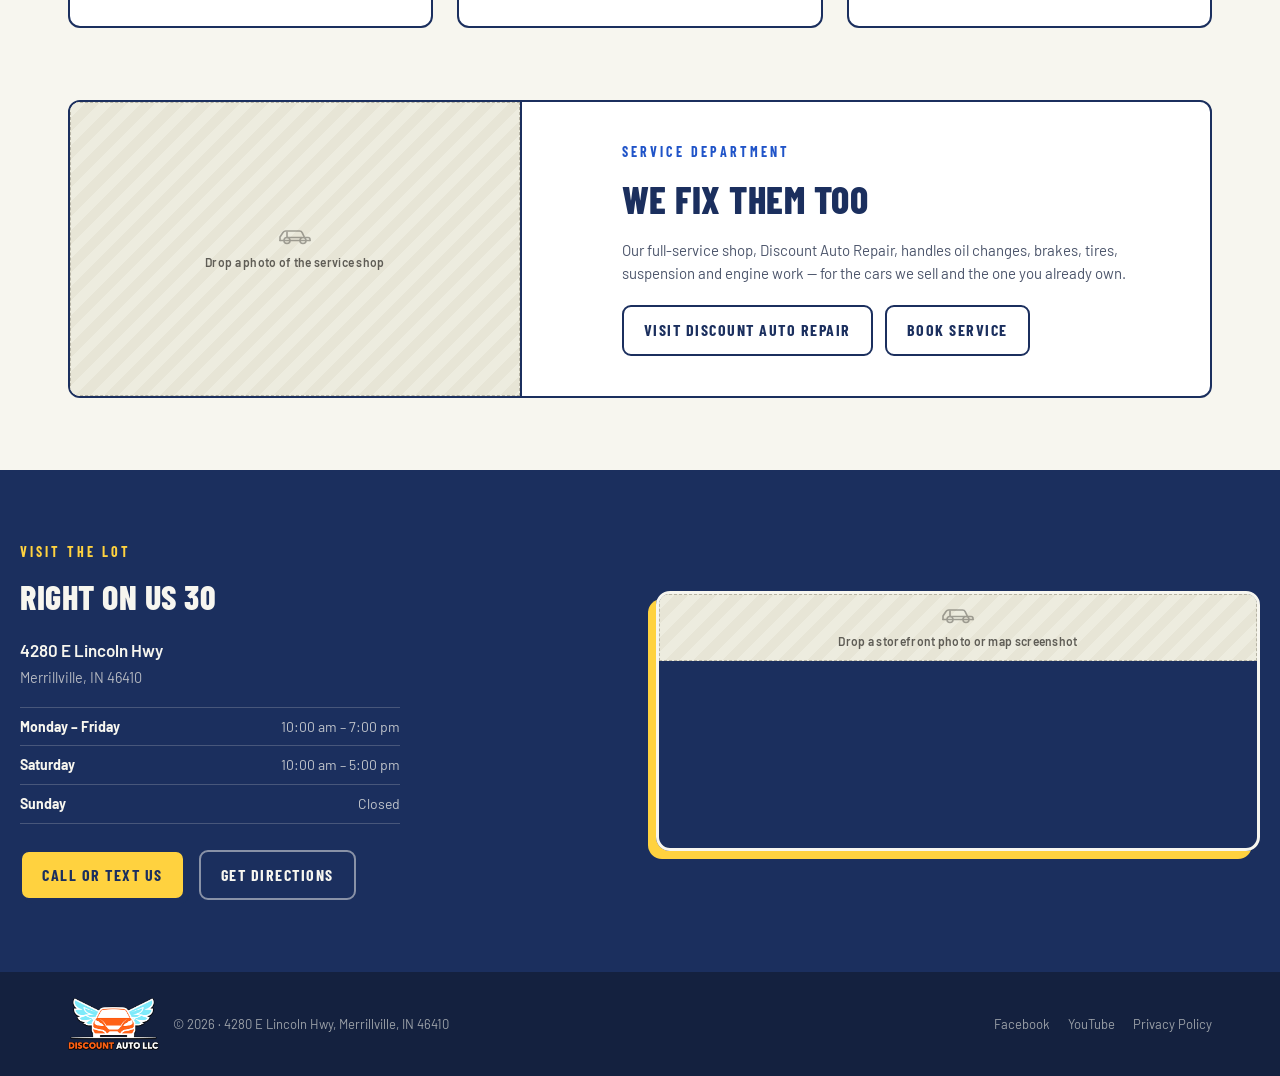
==== commit bfb04855: "Real inventory: all 126 vehicles and their photos from cars-nwi.com Replaces the nine mocked-up vehi" ====
--- a/index.html
+++ b/index.html
@@ -119,13 +119,10 @@
 
   <section id="inventory" class="section-pad">
     <div class="container">
-      <div class="section-head" style="margin-bottom: 8px">
-        <div style="display:flex; align-items:baseline; gap:14px; flex-wrap:wrap">
-          <h2>Fresh on the lot</h2>
-          <span class="sample-tag">Sample listings</span>
-        </div>
-      </div>
-      <p style="margin: 0 0 26px; color: var(--muted); font-size: 14.5px">Representative vehicles — the live site pulls these from your inventory feed automatically.</p>
+      <div class="section-head">
+        <h2>Fresh on the lot</h2>
+        <a href="inventory.html" class="section-link">See all <span id="total-count"></span> vehicles →</a>
+      </div>
       <div class="veh-grid" id="featured-grid"></div>
     </div>
   </section>
@@ -238,8 +235,10 @@
 <script src="data.js"></script>
 <script src="site.js"></script>
 <script>
-  document.getElementById("featured-grid").innerHTML =
-    window.VEHICLES.slice(0, 3).map(vehCardHTML).join("");
+  // newest first, and only cars we have a photo for — this is the shop window
+  const featured = window.VEHICLES.filter(v => v.photos.length).slice(0, 6);
+  document.getElementById("featured-grid").innerHTML = featured.map(vehCardHTML).join("");
+  document.getElementById("total-count").textContent = window.VEHICLES.length;
 </script>
 </body>
 </html>
--- a/styles.css
+++ b/styles.css
@@ -13,8 +13,9 @@
   --blue: #2054c8;        /* links, numbers, interactive bits */
   --blue-deep: #163d92;
   --accent: #ffd23f;      /* accent used on dark backgrounds */
-  --muted: #5e6678;
-  --muted-2: #9aa0ad;
+  --muted: #5e6678;       /* 5.31:1 on ivory */
+  --muted-2: #6b7280;     /* placeholders — 4.83:1 on white */
+  --gold: #8f6600;        /* review stars — 5.16:1 on white, 4.76:1 on ivory */
   --line: #dcdacd;
   --footer-bg: #14213f;
   --white: #ffffff;
@@ -77,7 +78,7 @@
 }
 .utility-bar a { color: var(--paper); font-weight: 700; }
 .utility-bar a:hover { color: var(--accent); }
-.utility-bar .sep { opacity: .35; }
+.utility-bar .sep { opacity: .6; }
 .utility-left, .utility-right { display: flex; align-items: center; gap: 14px; flex-wrap: wrap; }
 
 header.site-header {
@@ -96,8 +97,8 @@
   gap: 20px;
 }
 .brand { display: flex; align-items: center; gap: 12px; color: var(--ink); flex-shrink: 0; }
-.brand-logo { height: 46px; width: auto; }
-@media (min-width: 900px) { .brand-logo { height: 56px; } }
+.brand-logo { height: 58px; width: auto; }
+@media (min-width: 900px) { .brand-logo { height: 76px; } }
 
 nav.main-nav {
   display: none;
@@ -200,13 +201,19 @@
   .hero-media .frame { box-shadow: 12px 12px 0 var(--sun); }
 }
 
+/* ---------- Vehicle photos ---------- */
+.veh-photo { width: 100%; height: 100%; object-fit: cover; display: block; background: var(--paper-soft); }
+
 /* ---------- Photo placeholder ---------- */
 .photo-slot {
   position: relative; width: 100%; height: 100%;
-  background: repeating-linear-gradient(135deg, #edecdf, #edecdf 10px, #e7e5d6 10px, #e7e5d6 20px);
+  /* explicit colour under the stripes: survives if the gradient doesn't paint,
+     and is the value contrast is measured against (#5f5d56 on it = 5.2:1) */
+  background-color: #e7e5d6;
+  background-image: repeating-linear-gradient(135deg, #edecdf, #edecdf 10px, #e7e5d6 10px, #e7e5d6 20px);
   border: 1.5px dashed #b7b4a5;
   display: flex; flex-direction: column; align-items: center; justify-content: center; gap: 8px;
-  color: #85837b; text-align: center; padding: 10px;
+  color: #5f5d56; text-align: center; padding: 10px;
 }
 .photo-slot svg { opacity: .55; }
 .photo-slot span { font-size: 12px; font-weight: 600; letter-spacing: .3px; }
@@ -287,7 +294,7 @@
 .review-grid { display: grid; grid-template-columns: 1fr; gap: 18px; }
 @media (min-width: 900px) { .review-grid { grid-template-columns: repeat(3, minmax(0, 1fr)); gap: 24px; } }
 .review-card { background: #fff; border: 2.5px solid var(--ink); padding: 24px; display: flex; flex-direction: column; gap: 12px; border-radius: var(--r); }
-.stars { color: #efa90f; font-size: 16px; letter-spacing: 2px; }
+.stars { color: var(--gold); font-size: 16px; letter-spacing: 2px; }
 .review-card p { margin: 0; font-size: 15px; line-height: 1.55; }
 .review-card .who { font-family: 'Barlow Condensed', sans-serif; font-weight: 700; font-size: 15px; letter-spacing: 1px; text-transform: uppercase; margin-top: auto; }
 
@@ -316,7 +323,7 @@
 footer.site-footer .container { padding: 26px 20px; display: flex; flex-direction: column; gap: 14px; align-items: flex-start; }
 @media (min-width: 900px) { footer.site-footer .container { flex-direction: row; align-items: center; justify-content: space-between; padding: 26px 48px; } }
 .footer-brand { display: flex; align-items: center; gap: 14px; flex-wrap: wrap; }
-.footer-logo { height: 40px; width: auto; }
+.footer-logo { height: 52px; width: auto; }
 .footer-links { display: flex; gap: 18px; flex-wrap: wrap; }
 .footer-links a { color: rgba(247,246,239,.6); }
 .footer-links a:hover { color: var(--accent); }
@@ -333,7 +340,7 @@
 @media (min-width: 900px) { .inv-layout { display: grid; grid-template-columns: 250px minmax(0, 1fr); gap: 36px; align-items: start; } }
 
 .filters { border: 2.5px solid var(--ink); background: #fff; padding: 20px; display: flex; flex-direction: column; gap: 22px; margin-bottom: 22px; border-radius: var(--r); }
-@media (min-width: 900px) { .filters { position: sticky; top: 90px; margin-bottom: 0; } }
+@media (min-width: 900px) { .filters { position: sticky; top: 120px; margin-bottom: 0; } }
 .filters .f-title { font-family: 'Barlow Condensed', sans-serif; font-weight: 800; font-size: 20px; letter-spacing: 1.5px; text-transform: uppercase; border-bottom: 2.5px solid var(--ink); padding-bottom: 9px; }
 .filters .f-label { font-family: 'Barlow Condensed', sans-serif; font-weight: 700; font-size: 14px; letter-spacing: 1.5px; text-transform: uppercase; color: var(--muted); margin-bottom: 8px; }
 .checkrow-group { display: flex; flex-direction: column; gap: 4px; }
@@ -355,8 +362,20 @@
 @media (min-width: 1000px) { .detail-layout { display: grid; grid-template-columns: minmax(0, 1.3fr) minmax(0, 1fr); gap: 40px; align-items: start; padding: 24px 0 64px; } }
 
 .main-photo { position: relative; width: 100%; aspect-ratio: 4/3; border: 3px solid var(--ink); box-shadow: 6px 6px 0 rgba(27,47,94,.14); margin-bottom: 12px; border-radius: 14px; overflow: hidden; }
+.photo-count {
+  position: absolute; bottom: 10px; right: 12px; background: rgba(20,33,63,.88); color: var(--paper);
+  font-size: 11.5px; font-weight: 600; padding: 4px 9px; border-radius: 6px; pointer-events: none;
+}
 .thumb-row { display: grid; grid-template-columns: repeat(4, minmax(0, 1fr)); gap: 10px; margin-bottom: 24px; }
+@media (min-width: 560px) { .thumb-row { grid-template-columns: repeat(8, minmax(0, 1fr)); } }
 .thumb-row .photo-slot { aspect-ratio: 4/3; border-width: 1.5px; border-radius: 10px; }
+.thumb {
+  padding: 0; aspect-ratio: 4/3; overflow: hidden; cursor: pointer;
+  border: 2px solid var(--ink); border-radius: 9px; background: var(--paper-soft);
+}
+.thumb .veh-photo, .thumb .photo-slot { width: 100%; height: 100%; }
+.thumb.active { border-color: var(--sun); box-shadow: 0 0 0 2px var(--ink); }
+.thumb:focus-visible { outline: 3px solid var(--blue); outline-offset: 2px; }
 
 .specs h2 { font-size: 24px; margin-bottom: 14px; }
 .spec-grid { display: grid; grid-template-columns: 1fr; gap: 0; border-top: 2px solid var(--ink); }
@@ -365,7 +384,7 @@
 .spec-row .k { font-weight: 700; }
 
 .buy-panel { display: flex; flex-direction: column; gap: 18px; margin-top: 28px; }
-@media (min-width: 1000px) { .buy-panel { margin-top: 0; position: sticky; top: 90px; } }
+@media (min-width: 1000px) { .buy-panel { margin-top: 0; position: sticky; top: 120px; } }
 .buy-panel h1 { font-size: 32px; margin-bottom: 8px; }
 @media (min-width: 900px) { .buy-panel h1 { font-size: 40px; } }
 .buy-meta { display: flex; gap: 10px; font-size: 13px; font-weight: 600; color: var(--muted); flex-wrap: wrap; }
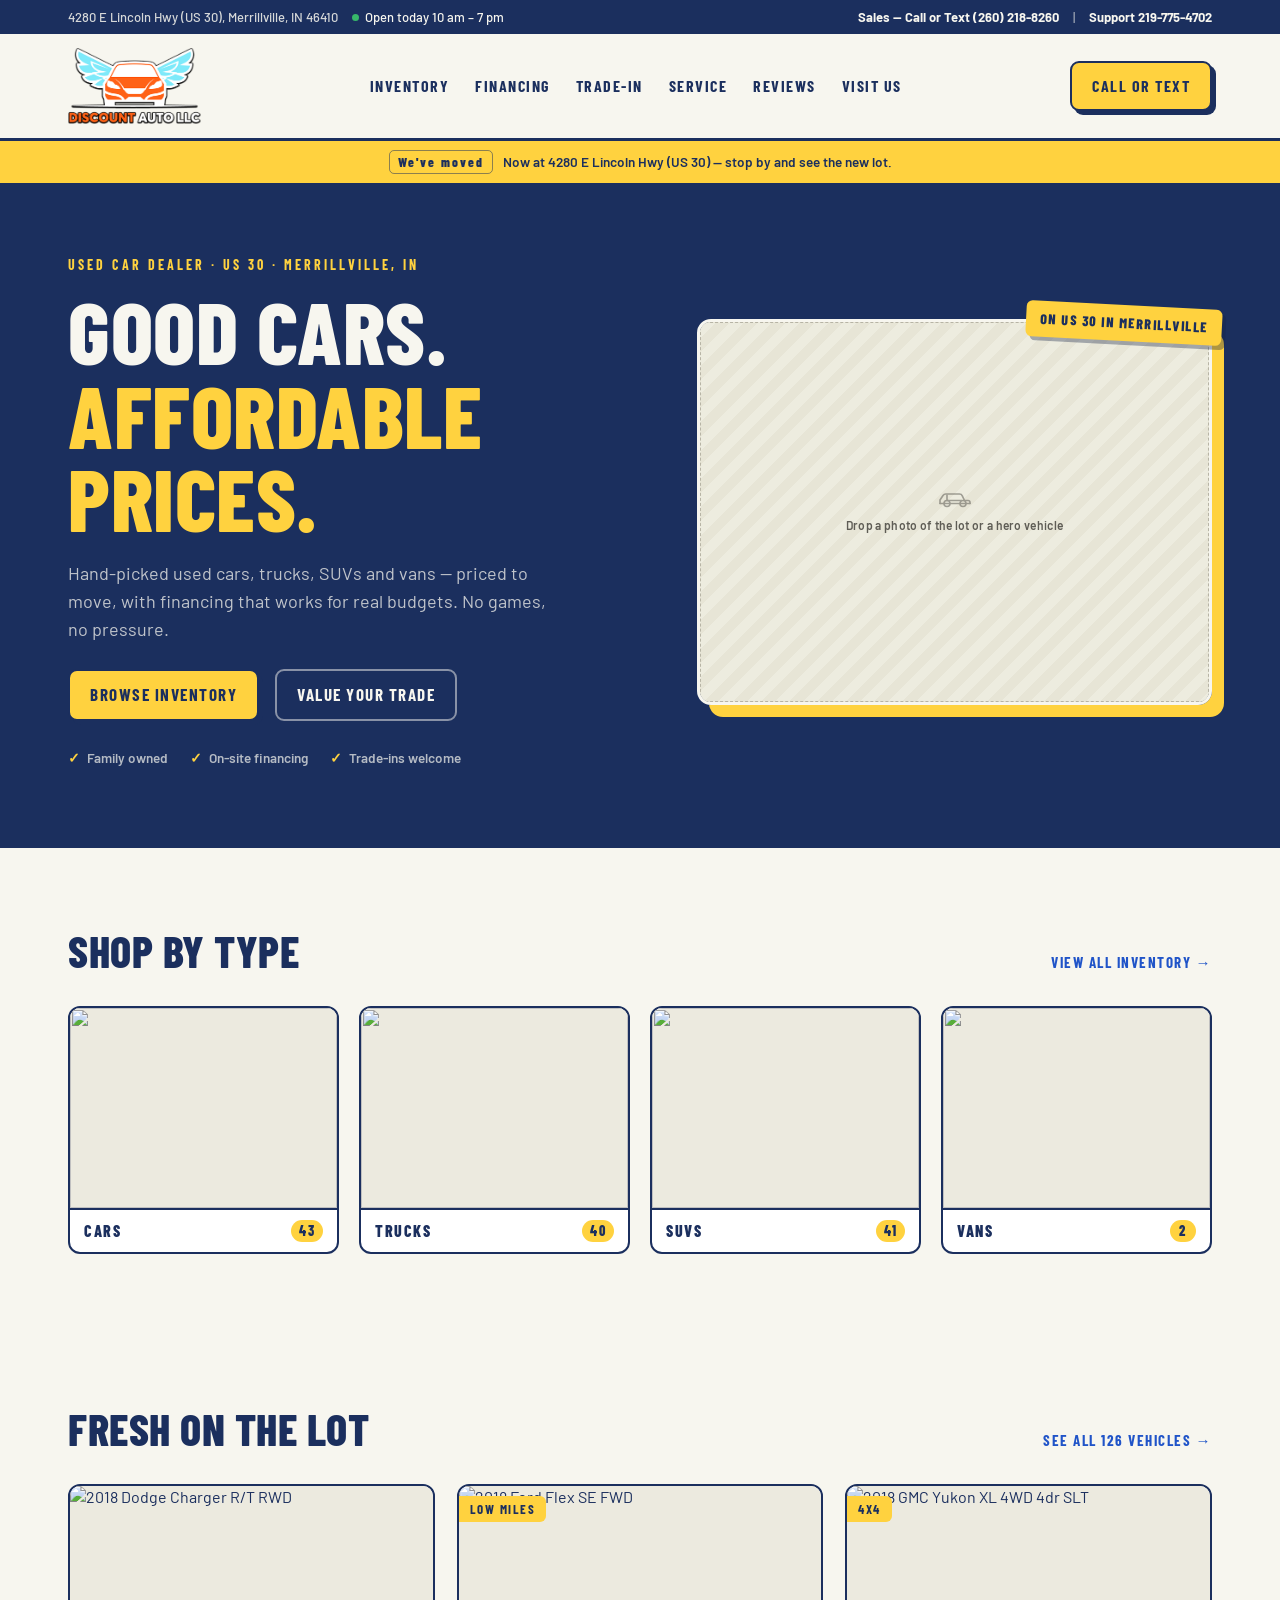
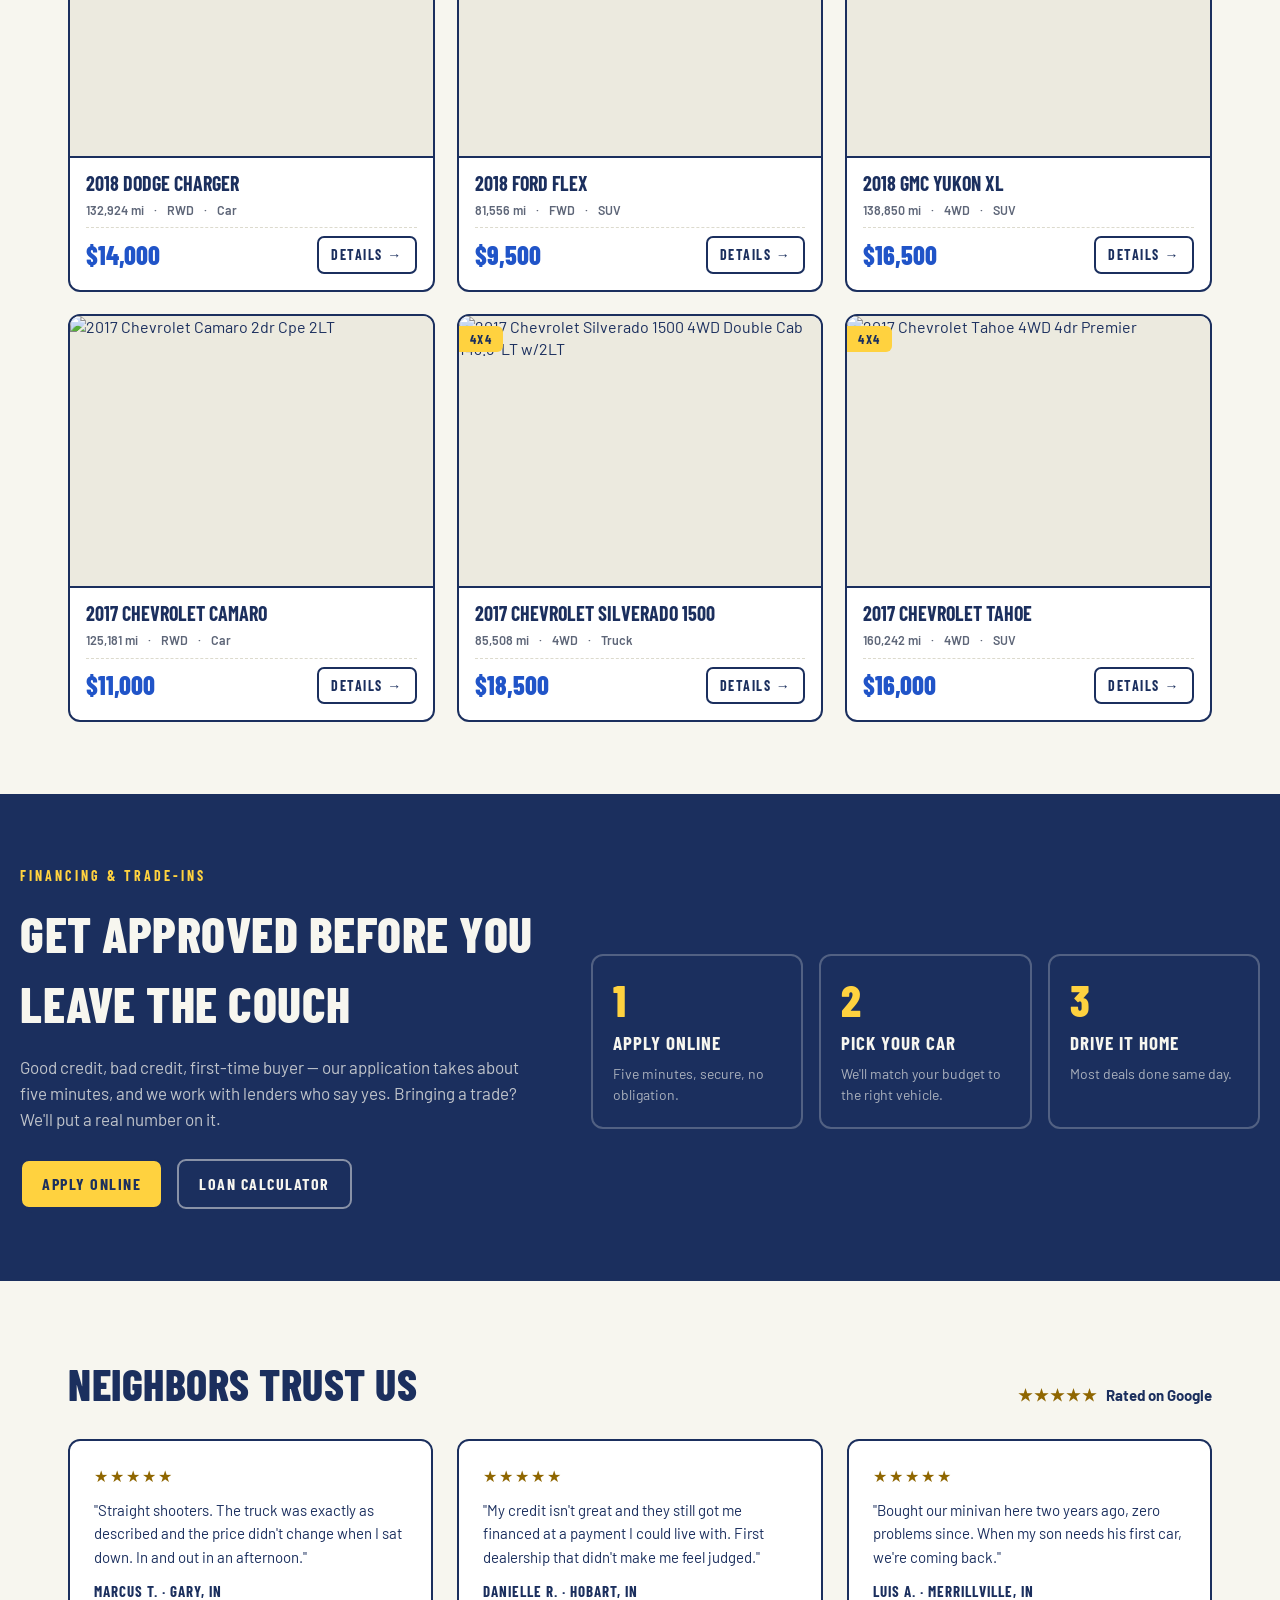
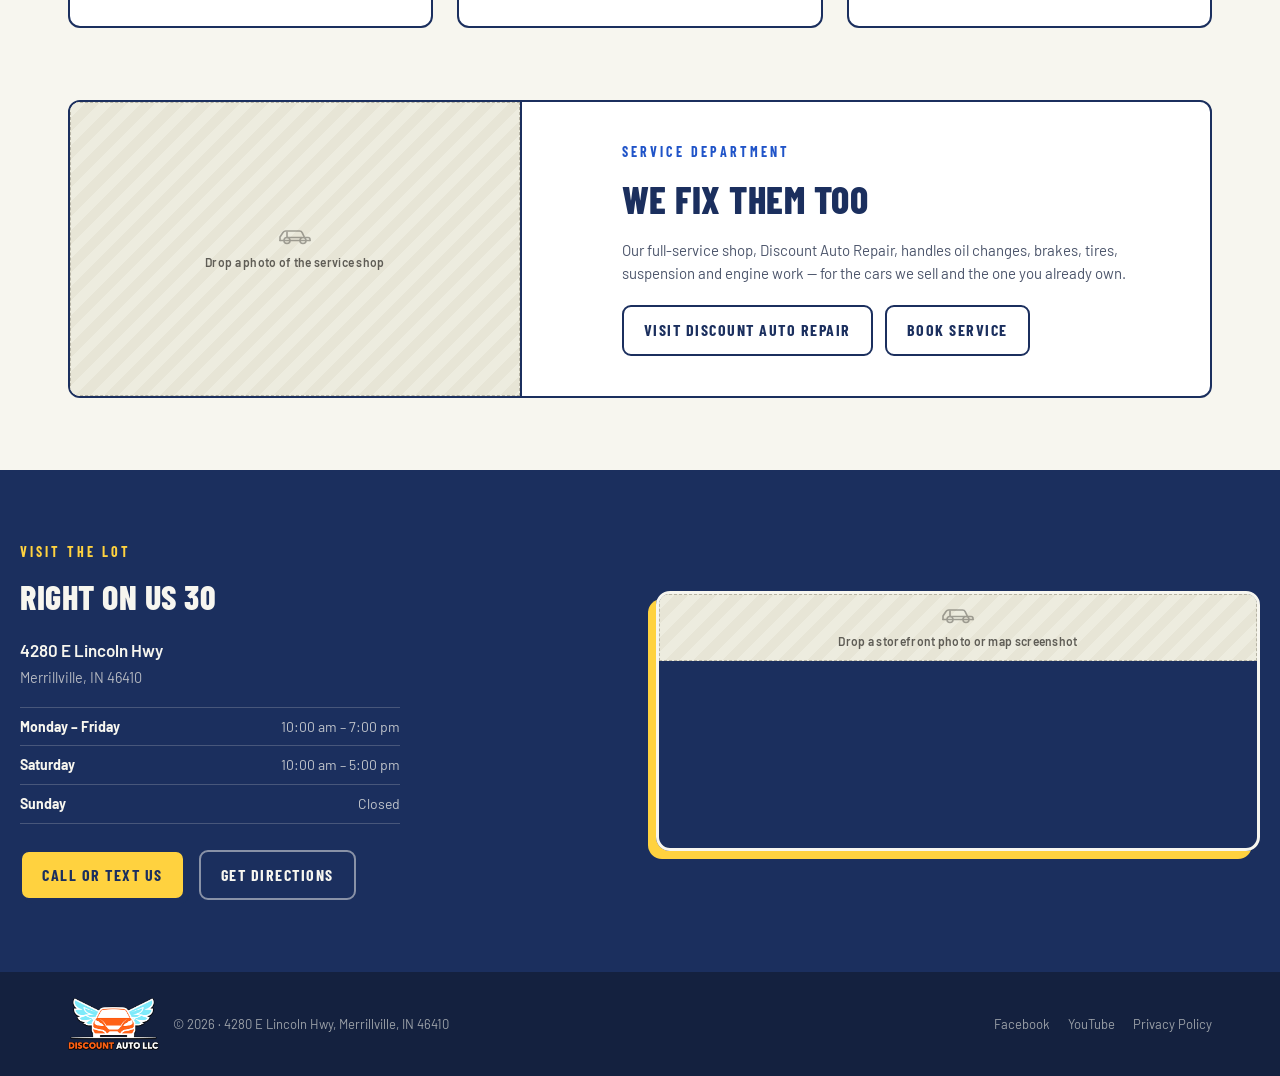
==== commit 851f9200: "Make the Carfax button work, and fill the shop-by-type tiles The Carfax link was a dead placeholder " ====
--- a/index.html
+++ b/index.html
@@ -96,22 +96,23 @@
         <h2>Shop by type</h2>
         <a href="inventory.html" class="section-link">View all inventory →</a>
       </div>
+      <!-- photos + counts are filled from the live inventory, see the script at the foot of this page -->
       <div class="type-grid">
-        <a href="inventory.html?type=Car" class="type-card">
-          <div class="photo-slot" data-label="Sedan photo"></div>
-          <div class="label"><span>Cars</span><span>→</span></div>
-        </a>
-        <a href="inventory.html?type=Truck" class="type-card">
-          <div class="photo-slot" data-label="Truck photo"></div>
-          <div class="label"><span>Trucks</span><span>→</span></div>
-        </a>
-        <a href="inventory.html?type=SUV" class="type-card">
-          <div class="photo-slot" data-label="SUV photo"></div>
-          <div class="label"><span>SUVs</span><span>→</span></div>
-        </a>
-        <a href="inventory.html?type=Van" class="type-card">
-          <div class="photo-slot" data-label="Van photo"></div>
-          <div class="label"><span>Vans</span><span>→</span></div>
+        <a href="inventory.html?type=Car" class="type-card" data-type="Car">
+          <div class="media"></div>
+          <div class="label"><span>Cars</span><span class="type-count"></span></div>
+        </a>
+        <a href="inventory.html?type=Truck" class="type-card" data-type="Truck">
+          <div class="media"></div>
+          <div class="label"><span>Trucks</span><span class="type-count"></span></div>
+        </a>
+        <a href="inventory.html?type=SUV" class="type-card" data-type="SUV">
+          <div class="media"></div>
+          <div class="label"><span>SUVs</span><span class="type-count"></span></div>
+        </a>
+        <a href="inventory.html?type=Van" class="type-card" data-type="Van">
+          <div class="media"></div>
+          <div class="label"><span>Vans</span><span class="type-count"></span></div>
         </a>
       </div>
     </div>
@@ -239,6 +240,24 @@
   const featured = window.VEHICLES.filter(v => v.photos.length).slice(0, 6);
   document.getElementById("featured-grid").innerHTML = featured.map(vehCardHTML).join("");
   document.getElementById("total-count").textContent = window.VEHICLES.length;
+
+  // Each "shop by type" card shows the newest vehicle of that type on the lot,
+  // so the tiles refresh themselves whenever data.js is regenerated.
+  document.querySelectorAll(".type-card").forEach(card => {
+    const type = card.dataset.type;
+    const matches = window.VEHICLES.filter(v => v.type === type);
+    const lead = matches.find(v => v.photos.length);
+    const media = card.querySelector(".media");
+
+    // VEHICLES is sorted newest-first, so the first match is the newest.
+    // alt is empty on purpose: the card's own "Cars"/"Trucks" label already
+    // names the link, so describing the car again is noise in a screen reader.
+    media.innerHTML = lead
+      ? `<img class="veh-photo" src="${window.photoURL(lead, 0)}" alt="" loading="lazy" decoding="async">`
+      : `<div class="photo-slot">${photoSlotHTML(type)}</div>`;
+
+    card.querySelector(".type-count").textContent = matches.length || "—";
+  });
 </script>
 </body>
 </html>
--- a/styles.css
+++ b/styles.css
@@ -232,9 +232,13 @@
 @media (min-width: 900px) { .type-grid { grid-template-columns: repeat(4, minmax(0, 1fr)); gap: 20px; } }
 .type-card { display: block; border: 2.5px solid var(--ink); background: #fff; color: var(--ink); border-radius: var(--r); overflow: hidden; }
 .type-card:hover { box-shadow: 6px 6px 0 var(--sun); color: var(--ink); }
+.type-card .media { aspect-ratio: 4/3; }
 .type-card .photo-slot { aspect-ratio: 4/3; }
 .type-card .label { display: flex; justify-content: space-between; align-items: center; padding: 10px 14px; border-top: 2.5px solid var(--ink); font-family: 'Barlow Condensed', sans-serif; font-weight: 800; font-size: 16px; letter-spacing: 1.5px; text-transform: uppercase; }
-.type-card .label span:last-child { color: var(--blue); }
+.type-card .type-count {
+  background: var(--sun); color: var(--ink); border-radius: 999px;
+  min-width: 26px; padding: 1px 8px; text-align: center; font-size: 14px;
+}
 
 /* ---------- Vehicle cards ---------- */
 .veh-grid { display: grid; grid-template-columns: 1fr; gap: 18px; }
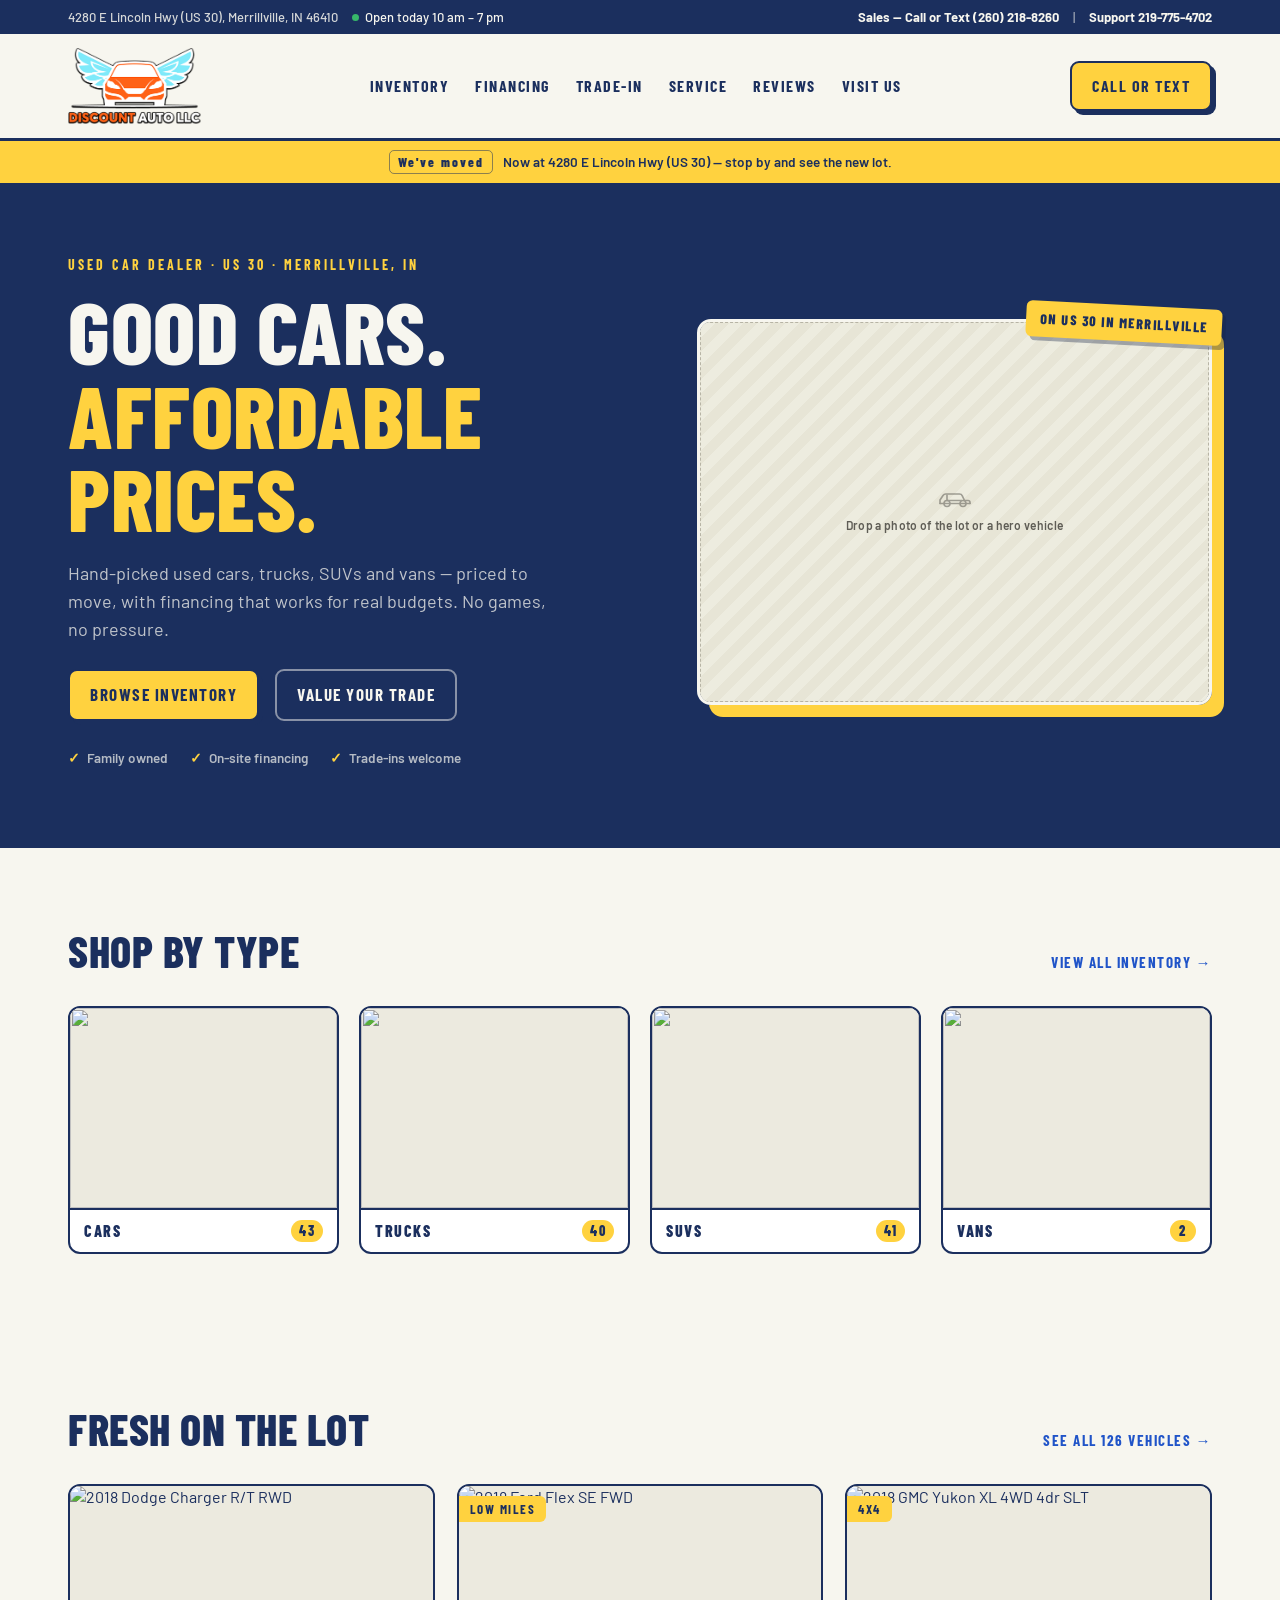
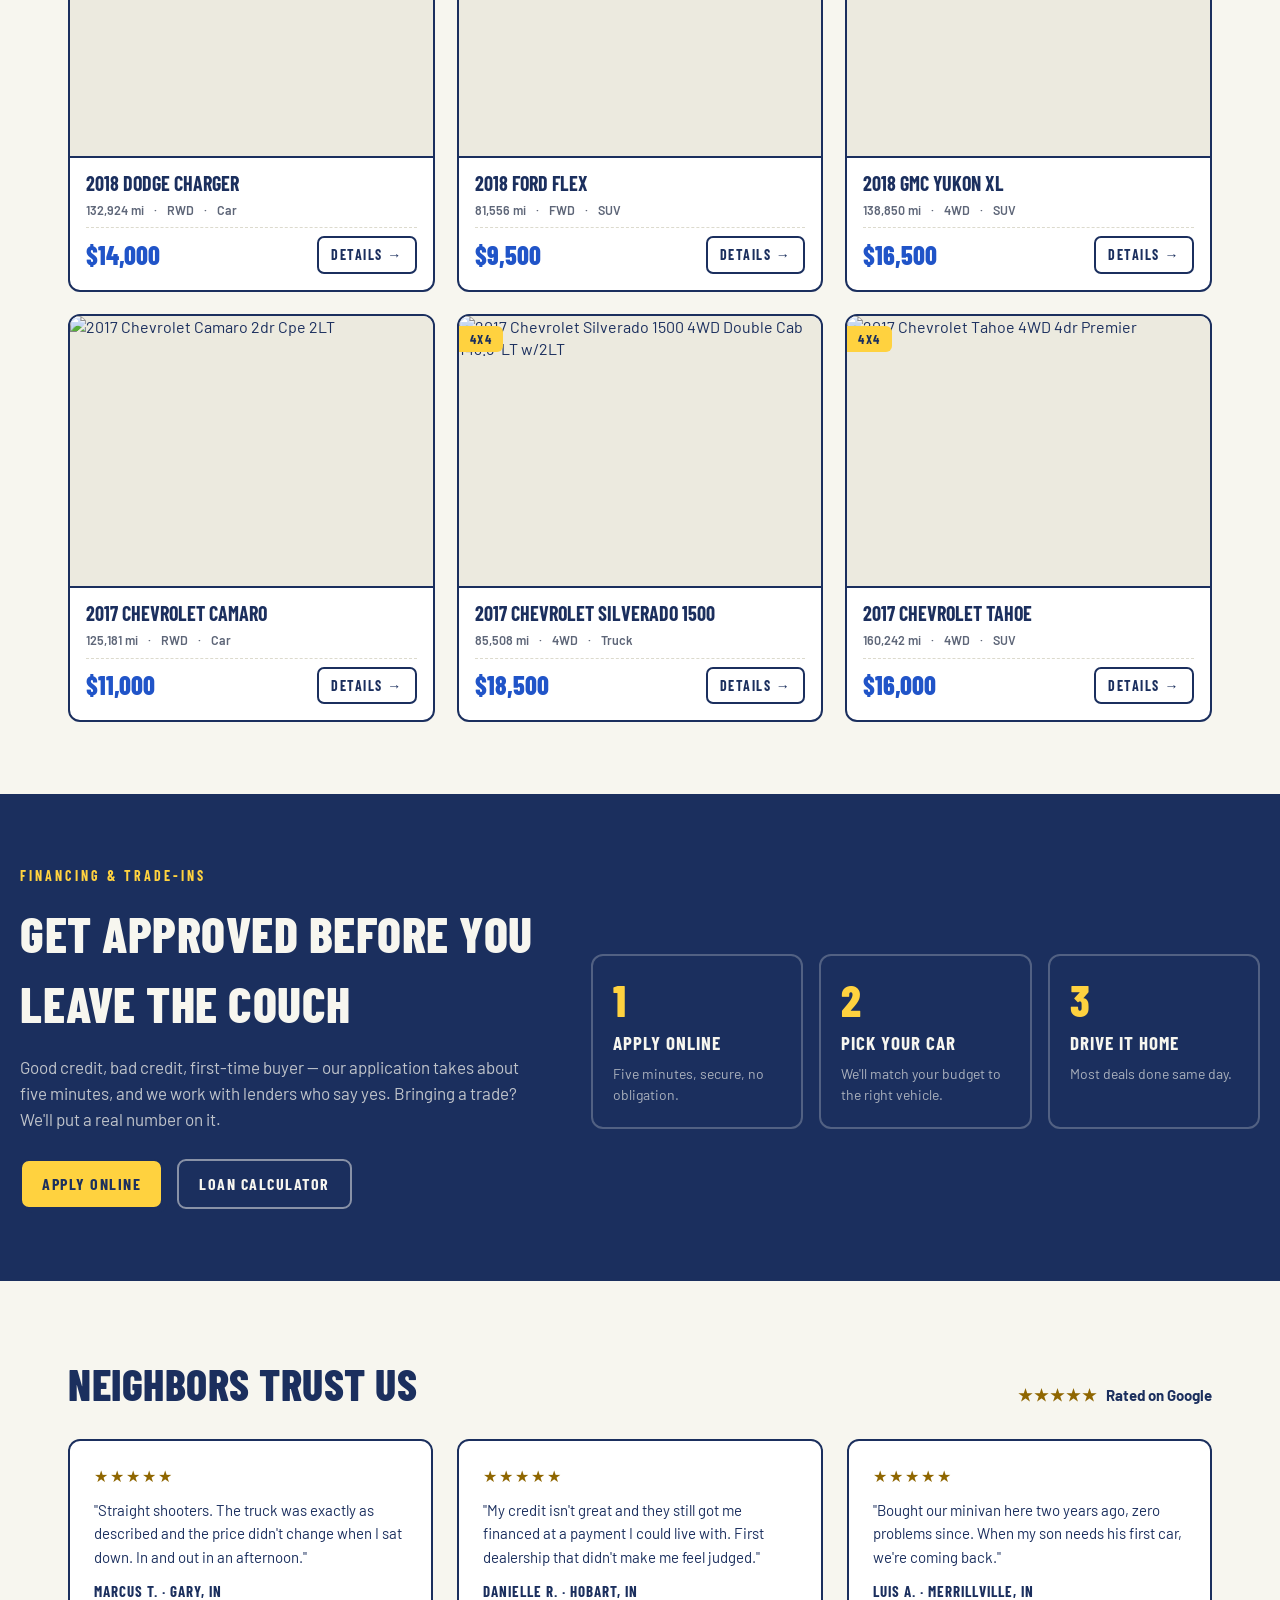
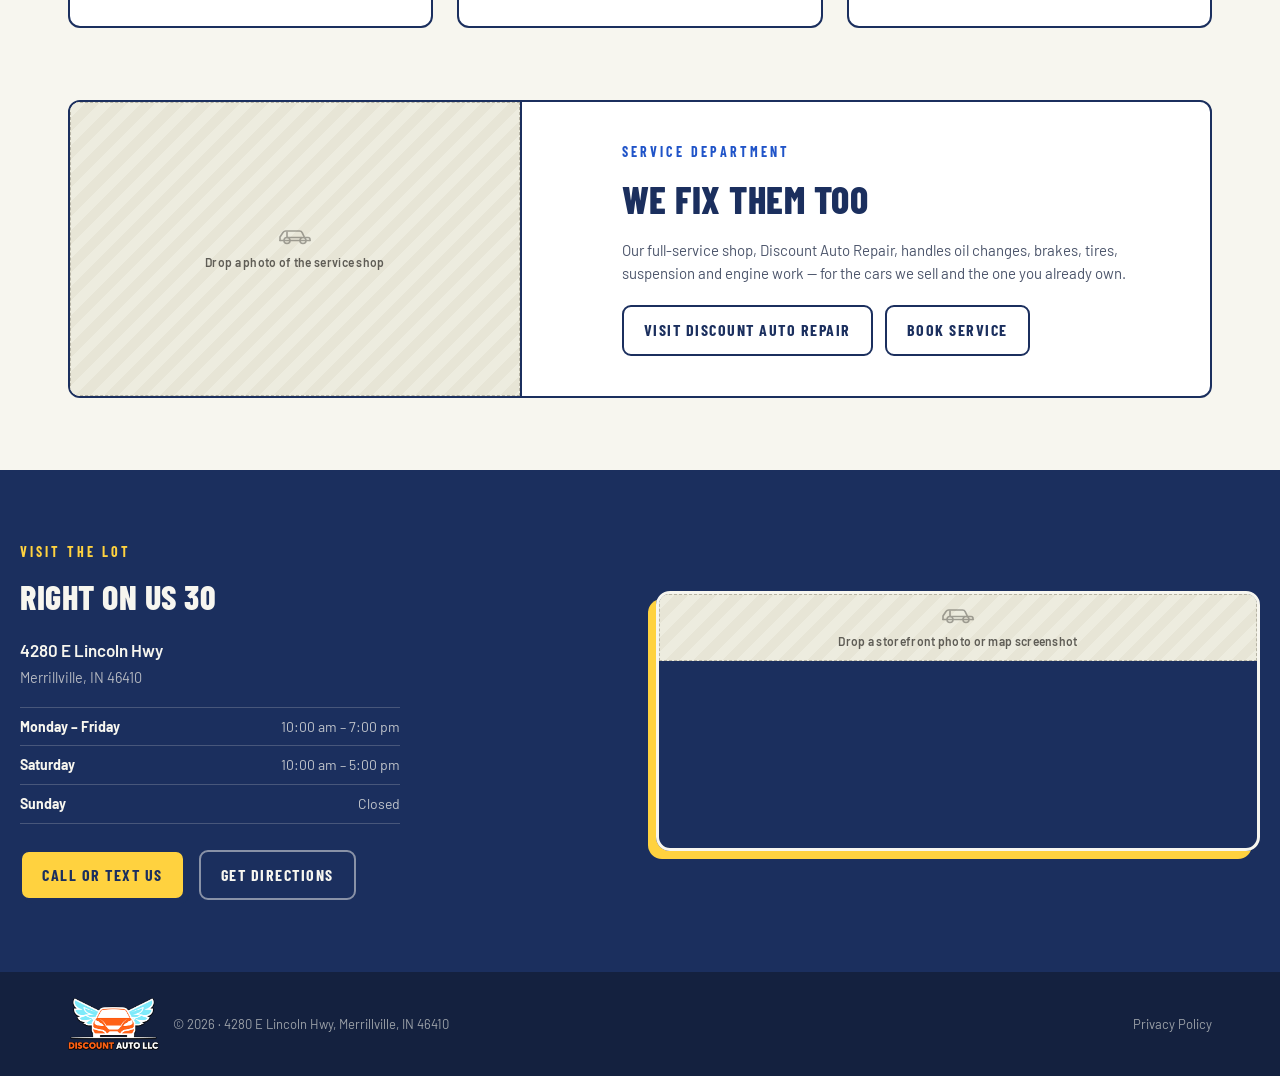
==== commit ff25f247: "Remove the placeholder social links Facebook and YouTube in the home page footer were dead placehold" ====
--- a/index.html
+++ b/index.html
@@ -226,8 +226,6 @@
       <span>© 2026 · 4280 E Lincoln Hwy, Merrillville, IN 46410</span>
     </div>
     <div class="footer-links">
-      <a href="#" onclick="return false">Facebook</a>
-      <a href="#" onclick="return false">YouTube</a>
       <a href="#" onclick="return false">Privacy Policy</a>
     </div>
   </div>
